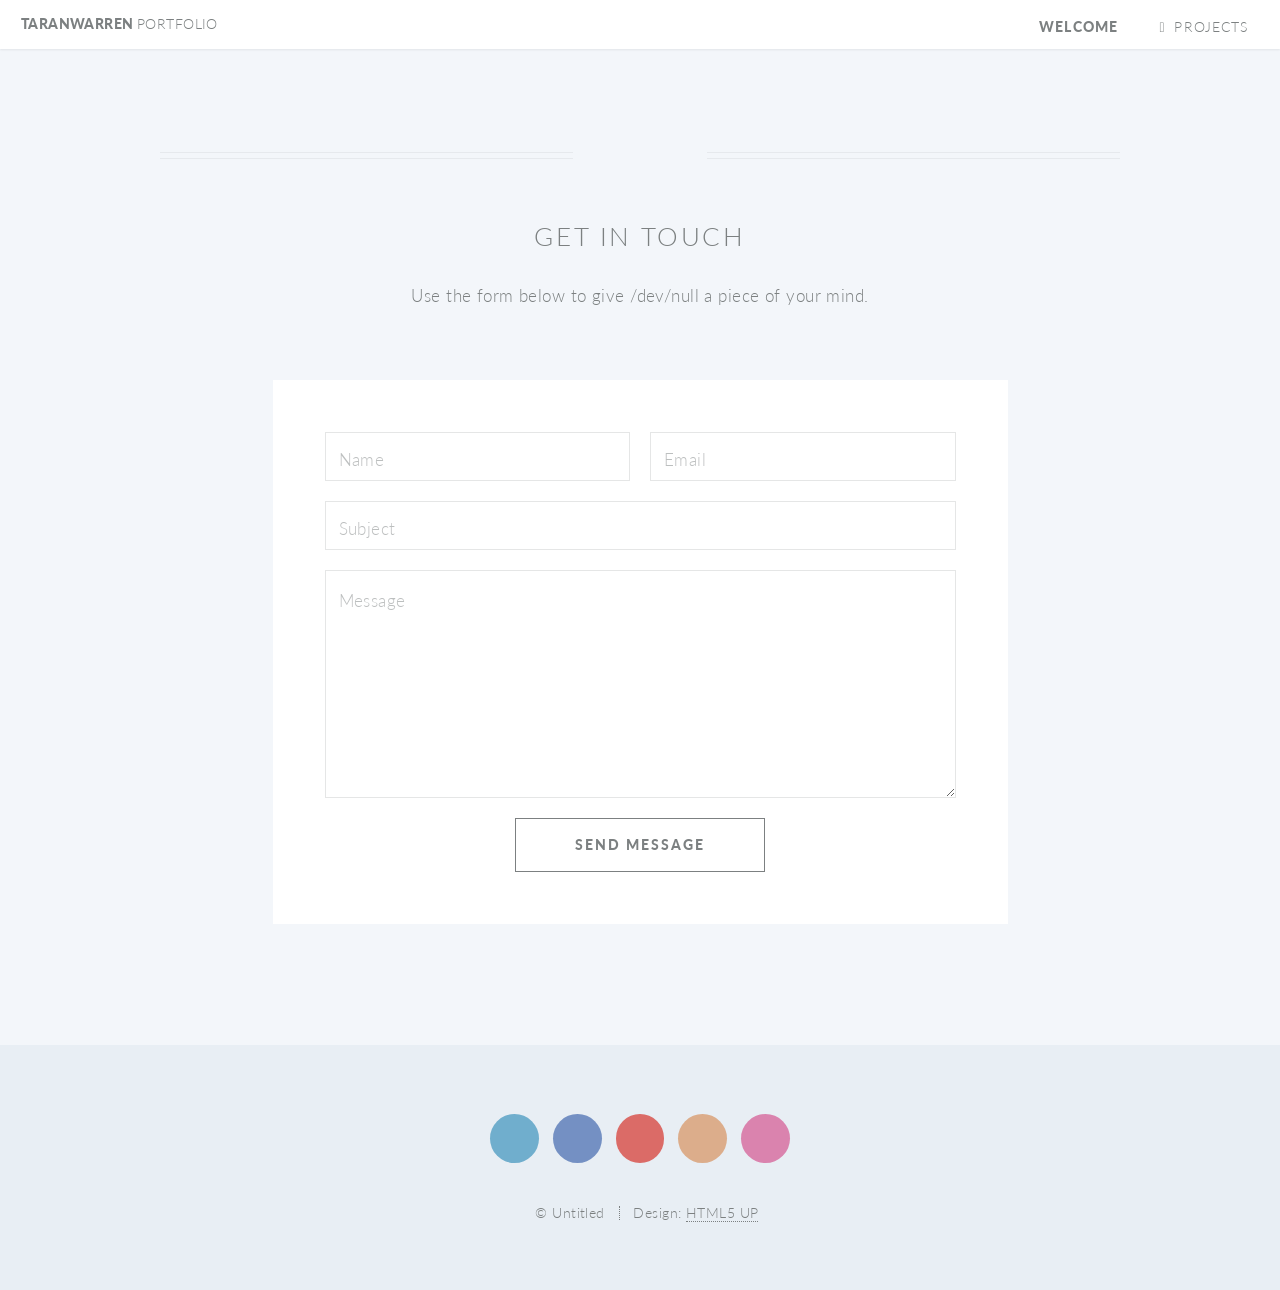
==== contact.html @ 7beedcad "Add YouTube pipeline and dissertation project pages" ====
<!DOCTYPE HTML>
<!--
	Twenty by HTML5 UP
	html5up.net | @ajlkn
	Free for personal and commercial use under the CCA 3.0 license (html5up.net/license)
-->
<html>
	<head>
		<title>Contact - TaranWarren</title>
		<meta charset="utf-8" />
		<meta name="viewport" content="width=device-width, initial-scale=1, user-scalable=no" />
		<link rel="stylesheet" href="assets/css/main.css" />
		<noscript><link rel="stylesheet" href="assets/css/noscript.css" /></noscript>
	</head>
	<body class="contact is-preload">
		<div id="page-wrapper">

			<!-- Header -->
				<header id="header">
					<h1 id="logo"><a href="index.html">TaranWarren <span>Portfolio</span></a></h1>
					<nav id="nav">
						<ul>
							<li class="current"><a href="index.html">Welcome</a></li>
							<li class="submenu">
								<a href="#">Projects</a>
								<ul>
									<li><a href="left-sidebar.html">Pterodactyl</a></li>
									<li><a href="youtube-pipeline.html">YouTube Auto-Pipeline</a></li>
									<li><a href="dissertation.html">Dissertation</a></li>
									<li class="current"><a href="contact.html">Contact</a></li>
								</ul>
							</li>
						</ul>
					</nav>
				</header>

			<!-- Main -->
				<article id="main">

					<header class="special container">
						<span class="icon solid fa-envelope"></span>
						<h2>Get In Touch</h2>
						<p>Use the form below to give /dev/null a piece of your mind.</p>
					</header>

					<!-- One -->
						<section class="wrapper style4 special container medium">

							<!-- Content -->
								<div class="content">
									<form>
										<div class="row gtr-50">
											<div class="col-6 col-12-mobile">
												<input type="text" name="name" placeholder="Name" />
											</div>
											<div class="col-6 col-12-mobile">
												<input type="text" name="email" placeholder="Email" />
											</div>
											<div class="col-12">
												<input type="text" name="subject" placeholder="Subject" />
											</div>
											<div class="col-12">
												<textarea name="message" placeholder="Message" rows="7"></textarea>
											</div>
											<div class="col-12">
												<ul class="buttons">
													<li><input type="submit" class="special" value="Send Message" /></li>
												</ul>
											</div>
										</div>
									</form>
								</div>

						</section>

				</article>

			<!-- Footer -->
				<footer id="footer">

					<ul class="icons">
						<li><a href="#" class="icon brands circle fa-twitter"><span class="label">Twitter</span></a></li>
						<li><a href="#" class="icon brands circle fa-facebook-f"><span class="label">Facebook</span></a></li>
						<li><a href="#" class="icon brands circle fa-google-plus-g"><span class="label">Google+</span></a></li>
						<li><a href="#" class="icon brands circle fa-github"><span class="label">Github</span></a></li>
						<li><a href="#" class="icon brands circle fa-dribbble"><span class="label">Dribbble</span></a></li>
					</ul>

					<ul class="copyright">
						<li>&copy; Untitled</li><li>Design: <a href="http://html5up.net">HTML5 UP</a></li>
					</ul>

				</footer>

		</div>

		<!-- Scripts -->
			<script src="assets/js/jquery.min.js"></script>
			<script src="assets/js/jquery.dropotron.min.js"></script>
			<script src="assets/js/jquery.scrolly.min.js"></script>
			<script src="assets/js/jquery.scrollgress.min.js"></script>
			<script src="assets/js/jquery.scrollex.min.js"></script>
			<script src="assets/js/browser.min.js"></script>
			<script src="assets/js/breakpoints.min.js"></script>
			<script src="assets/js/util.js"></script>
			<script src="assets/js/main.js"></script>

	</body>
</html>
---- assets/css/main.css ----
@import url("fontawesome-all.min.css");
@import url("https://fonts.googleapis.com/css?family=Lato:300,400,900");

/*
	Twenty by HTML5 UP
	html5up.net | @ajlkn
	Free for personal and commercial use under the CCA 3.0 license (html5up.net/license)
*/

html, body, div, span, applet, object,
iframe, h1, h2, h3, h4, h5, h6, p, blockquote,
pre, a, abbr, acronym, address, big, cite,
code, del, dfn, em, img, ins, kbd, q, s, samp,
small, strike, strong, sub, sup, tt, var, b,
u, i, center, dl, dt, dd, ol, ul, li, fieldset,
form, label, legend, table, caption, tbody,
tfoot, thead, tr, th, td, article, aside,
canvas, details, embed, figure, figcaption,
footer, header, hgroup, menu, nav, output, ruby,
section, summary, time, mark, audio, video {
	margin: 0;
	padding: 0;
	border: 0;
	font-size: 100%;
	font: inherit;
	vertical-align: baseline;}

article, aside, details, figcaption, figure,
footer, header, hgroup, menu, nav, section {
	display: block;}

body {
	line-height: 1;
}

ol, ul {
	list-style: none;
}

blockquote, q {
	quotes: none;
}

	blockquote:before, blockquote:after, q:before, q:after {
		content: '';
		content: none;
	}

table {
	border-collapse: collapse;
	border-spacing: 0;
}

body {
	-webkit-text-size-adjust: none;
}

mark {
	background-color: transparent;
	color: inherit;
}

input::-moz-focus-inner {
	border: 0;
	padding: 0;
}

input, select, textarea {
	-moz-appearance: none;
	-webkit-appearance: none;
	-ms-appearance: none;
	appearance: none;
}

/* Basic */

	html {
		box-sizing: border-box;
	}

	*, *:before, *:after {
		box-sizing: inherit;
	}

	body {
		background: #f3f6fa;
	}

		body.is-preload *, body.is-preload *:before, body.is-preload *:after {
			-moz-animation: none !important;
			-webkit-animation: none !important;
			-ms-animation: none !important;
			animation: none !important;
			-moz-transition: none !important;
			-webkit-transition: none !important;
			-ms-transition: none !important;
			transition: none !important;
		}

	body, input, select, textarea {
		color: #7c8081;
		font-family: 'Lato', sans-serif;
		font-size: 15pt;
		font-weight: 300;
		letter-spacing: 0.025em;
		line-height: 1.75em;
	}

	a {
		-moz-transition: color 0.2s ease-in-out, border-color 0.2s ease-in-out, background-color 0.2s ease-in-out;
		-webkit-transition: color 0.2s ease-in-out, border-color 0.2s ease-in-out, background-color 0.2s ease-in-out;
		-ms-transition: color 0.2s ease-in-out, border-color 0.2s ease-in-out, background-color 0.2s ease-in-out;
		transition: color 0.2s ease-in-out, border-color 0.2s ease-in-out, background-color 0.2s ease-in-out;
		color: #3fb1a3;
		text-decoration: none;
		border-bottom: dotted 1px;
	}

		a:hover {
			border-bottom-color: transparent;
		}

	strong, b {
		font-weight: 400;
	}

	p, ul, ol, dl, table, blockquote {
		margin: 0 0 2em 0;
	}

	h1, h2, h3, h4, h5, h6 {
		color: inherit;
		font-weight: 300;
		line-height: 1.75em;
		margin-bottom: 1em;
		text-transform: uppercase;
	}

		h1 a, h2 a, h3 a, h4 a, h5 a, h6 a {
			color: inherit;
			text-decoration: none;
			border: 0;
		}

	h2 {
		font-size: 1.5em;
		letter-spacing: 0.1em;
	}

	h3 {
		font-size: 1.15em;
		letter-spacing: 0.025em;
	}

	sub {
		font-size: 0.8em;
		position: relative;
		top: 0.5em;
	}

	sup {
		font-size: 0.8em;
		position: relative;
		top: -0.5em;
	}

	hr {
		border-top: solid 1px rgba(124, 128, 129, 0.2);
		border: 0;
		margin-bottom: 1.5em;
	}

	blockquote {
		border-left: solid 0.5em rgba(124, 128, 129, 0.2);
		font-style: italic;
		padding: 1em 0 1em 2em;
	}

/* Container */

	.container {
		margin: 0 auto;
		max-width: 100%;
		width: 1400px;
	}

		.container.medium {
			width: 1050px;
		}

		@media screen and (max-width: 1680px) {

			.container {
				width: 1200px;
			}

				.container.medium {
					width: 900px;
				}

		}

		@media screen and (max-width: 1280px) {

			.container {
				width: 960px;
			}

				.container.medium {
					width: 735px;
				}

		}

		@media screen and (max-width: 980px) {

			.container {
				width: 95%;
			}

				.container.medium {
					width: 71.25%;
				}

		}

		@media screen and (max-width: 840px) {

			.container {
				width: 95%;
			}

				.container.medium {
					width: 95%;
				}

		}

		@media screen and (max-width: 736px) {

			.container {
				width: 100%;
			}

				.container.medium {
					width: 100%;
				}

		}

/* Row */

	.row {
		display: flex;
		flex-wrap: wrap;
		box-sizing: border-box;
		align-items: stretch;
	}

		.row > * {
			box-sizing: border-box;
		}

		.row.gtr-uniform > * > :last-child {
			margin-bottom: 0;
		}

		.row.aln-left {
			justify-content: flex-start;
		}

		.row.aln-center {
			justify-content: center;
		}

		.row.aln-right {
			justify-content: flex-end;
		}

		.row.aln-top {
			align-items: flex-start;
		}

		.row.aln-middle {
			align-items: center;
		}

		.row.aln-bottom {
			align-items: flex-end;
		}

		.row > .imp {
			order: -1;
		}

		.row > .col-1 {
			width: 8.33333%;
		}

		.row > .off-1 {
			margin-left: 8.33333%;
		}

		.row > .col-2 {
			width: 16.66667%;
		}

		.row > .off-2 {
			margin-left: 16.66667%;
		}

		.row > .col-3 {
			width: 25%;
		}

		.row > .off-3 {
			margin-left: 25%;
		}

		.row > .col-4 {
			width: 33.33333%;
		}

		.row > .off-4 {
			margin-left: 33.33333%;
		}

		.row > .col-5 {
			width: 41.66667%;
		}

		.row > .off-5 {
			margin-left: 41.66667%;
		}

		.row > .col-6 {
			width: 50%;
		}

		.row > .off-6 {
			margin-left: 50%;
		}

		.row > .col-7 {
			width: 58.33333%;
		}

		.row > .off-7 {
			margin-left: 58.33333%;
		}

		.row > .col-8 {
			width: 66.66667%;
		}

		.row > .off-8 {
			margin-left: 66.66667%;
		}

		.row > .col-9 {
			width: 75%;
		}

		.row > .off-9 {
			margin-left: 75%;
		}

		.row > .col-10 {
			width: 83.33333%;
		}

		.row > .off-10 {
			margin-left: 83.33333%;
		}

		.row > .col-11 {
			width: 91.66667%;
		}

		.row > .off-11 {
			margin-left: 91.66667%;
		}

		.row > .col-12 {
			width: 100%;
		}

		.row > .off-12 {
			margin-left: 100%;
		}

		.row.gtr-0 {
			margin-top: 0px;
			margin-left: 0px;
		}

			.row.gtr-0 > * {
				padding: 0px 0 0 0px;
			}

			.row.gtr-0.gtr-uniform {
				margin-top: 0px;
			}

				.row.gtr-0.gtr-uniform > * {
					padding-top: 0px;
				}

		.row.gtr-25 {
			margin-top: -12.5px;
			margin-left: -12.5px;
		}

			.row.gtr-25 > * {
				padding: 12.5px 0 0 12.5px;
			}

			.row.gtr-25.gtr-uniform {
				margin-top: -12.5px;
			}

				.row.gtr-25.gtr-uniform > * {
					padding-top: 12.5px;
				}

		.row.gtr-50 {
			margin-top: -25px;
			margin-left: -25px;
		}

			.row.gtr-50 > * {
				padding: 25px 0 0 25px;
			}

			.row.gtr-50.gtr-uniform {
				margin-top: -25px;
			}

				.row.gtr-50.gtr-uniform > * {
					padding-top: 25px;
				}

		.row {
			margin-top: -50px;
			margin-left: -50px;
		}

			.row > * {
				padding: 50px 0 0 50px;
			}

			.row.gtr-uniform {
				margin-top: -50px;
			}

				.row.gtr-uniform > * {
					padding-top: 50px;
				}

		.row.gtr-150 {
			margin-top: -75px;
			margin-left: -75px;
		}

			.row.gtr-150 > * {
				padding: 75px 0 0 75px;
			}

			.row.gtr-150.gtr-uniform {
				margin-top: -75px;
			}

				.row.gtr-150.gtr-uniform > * {
					padding-top: 75px;
				}

		.row.gtr-200 {
			margin-top: -100px;
			margin-left: -100px;
		}

			.row.gtr-200 > * {
				padding: 100px 0 0 100px;
			}

			.row.gtr-200.gtr-uniform {
				margin-top: -100px;
			}

				.row.gtr-200.gtr-uniform > * {
					padding-top: 100px;
				}

		@media screen and (max-width: 1680px) {

			.row {
				display: flex;
				flex-wrap: wrap;
				box-sizing: border-box;
				align-items: stretch;
			}

				.row > * {
					box-sizing: border-box;
				}

				.row.gtr-uniform > * > :last-child {
					margin-bottom: 0;
				}

				.row.aln-left {
					justify-content: flex-start;
				}

				.row.aln-center {
					justify-content: center;
				}

				.row.aln-right {
					justify-content: flex-end;
				}

				.row.aln-top {
					align-items: flex-start;
				}

				.row.aln-middle {
					align-items: center;
				}

				.row.aln-bottom {
					align-items: flex-end;
				}

				.row > .imp-wide {
					order: -1;
				}

				.row > .col-1-wide {
					width: 8.33333%;
				}

				.row > .off-1-wide {
					margin-left: 8.33333%;
				}

				.row > .col-2-wide {
					width: 16.66667%;
				}

				.row > .off-2-wide {
					margin-left: 16.66667%;
				}

				.row > .col-3-wide {
					width: 25%;
				}

				.row > .off-3-wide {
					margin-left: 25%;
				}

				.row > .col-4-wide {
					width: 33.33333%;
				}

				.row > .off-4-wide {
					margin-left: 33.33333%;
				}

				.row > .col-5-wide {
					width: 41.66667%;
				}

				.row > .off-5-wide {
					margin-left: 41.66667%;
				}

				.row > .col-6-wide {
					width: 50%;
				}

				.row > .off-6-wide {
					margin-left: 50%;
				}

				.row > .col-7-wide {
					width: 58.33333%;
				}

				.row > .off-7-wide {
					margin-left: 58.33333%;
				}

				.row > .col-8-wide {
					width: 66.66667%;
				}

				.row > .off-8-wide {
					margin-left: 66.66667%;
				}

				.row > .col-9-wide {
					width: 75%;
				}

				.row > .off-9-wide {
					margin-left: 75%;
				}

				.row > .col-10-wide {
					width: 83.33333%;
				}

				.row > .off-10-wide {
					margin-left: 83.33333%;
				}

				.row > .col-11-wide {
					width: 91.66667%;
				}

				.row > .off-11-wide {
					margin-left: 91.66667%;
				}

				.row > .col-12-wide {
					width: 100%;
				}

				.row > .off-12-wide {
					margin-left: 100%;
				}

				.row.gtr-0 {
					margin-top: 0px;
					margin-left: 0px;
				}

					.row.gtr-0 > * {
						padding: 0px 0 0 0px;
					}

					.row.gtr-0.gtr-uniform {
						margin-top: 0px;
					}

						.row.gtr-0.gtr-uniform > * {
							padding-top: 0px;
						}

				.row.gtr-25 {
					margin-top: -10px;
					margin-left: -10px;
				}

					.row.gtr-25 > * {
						padding: 10px 0 0 10px;
					}

					.row.gtr-25.gtr-uniform {
						margin-top: -10px;
					}

						.row.gtr-25.gtr-uniform > * {
							padding-top: 10px;
						}

				.row.gtr-50 {
					margin-top: -20px;
					margin-left: -20px;
				}

					.row.gtr-50 > * {
						padding: 20px 0 0 20px;
					}

					.row.gtr-50.gtr-uniform {
						margin-top: -20px;
					}

						.row.gtr-50.gtr-uniform > * {
							padding-top: 20px;
						}

				.row {
					margin-top: -40px;
					margin-left: -40px;
				}

					.row > * {
						padding: 40px 0 0 40px;
					}

					.row.gtr-uniform {
						margin-top: -40px;
					}

						.row.gtr-uniform > * {
							padding-top: 40px;
						}

				.row.gtr-150 {
					margin-top: -60px;
					margin-left: -60px;
				}

					.row.gtr-150 > * {
						padding: 60px 0 0 60px;
					}

					.row.gtr-150.gtr-uniform {
						margin-top: -60px;
					}

						.row.gtr-150.gtr-uniform > * {
							padding-top: 60px;
						}

				.row.gtr-200 {
					margin-top: -80px;
					margin-left: -80px;
				}

					.row.gtr-200 > * {
						padding: 80px 0 0 80px;
					}

					.row.gtr-200.gtr-uniform {
						margin-top: -80px;
					}

						.row.gtr-200.gtr-uniform > * {
							padding-top: 80px;
						}

		}

		@media screen and (max-width: 1280px) {

			.row {
				display: flex;
				flex-wrap: wrap;
				box-sizing: border-box;
				align-items: stretch;
			}

				.row > * {
					box-sizing: border-box;
				}

				.row.gtr-uniform > * > :last-child {
					margin-bottom: 0;
				}

				.row.aln-left {
					justify-content: flex-start;
				}

				.row.aln-center {
					justify-content: center;
				}

				.row.aln-right {
					justify-content: flex-end;
				}

				.row.aln-top {
					align-items: flex-start;
				}

				.row.aln-middle {
					align-items: center;
				}

				.row.aln-bottom {
					align-items: flex-end;
				}

				.row > .imp-normal {
					order: -1;
				}

				.row > .col-1-normal {
					width: 8.33333%;
				}

				.row > .off-1-normal {
					margin-left: 8.33333%;
				}

				.row > .col-2-normal {
					width: 16.66667%;
				}

				.row > .off-2-normal {
					margin-left: 16.66667%;
				}

				.row > .col-3-normal {
					width: 25%;
				}

				.row > .off-3-normal {
					margin-left: 25%;
				}

				.row > .col-4-normal {
					width: 33.33333%;
				}

				.row > .off-4-normal {
					margin-left: 33.33333%;
				}

				.row > .col-5-normal {
					width: 41.66667%;
				}

				.row > .off-5-normal {
					margin-left: 41.66667%;
				}

				.row > .col-6-normal {
					width: 50%;
				}

				.row > .off-6-normal {
					margin-left: 50%;
				}

				.row > .col-7-normal {
					width: 58.33333%;
				}

				.row > .off-7-normal {
					margin-left: 58.33333%;
				}

				.row > .col-8-normal {
					width: 66.66667%;
				}

				.row > .off-8-normal {
					margin-left: 66.66667%;
				}

				.row > .col-9-normal {
					width: 75%;
				}

				.row > .off-9-normal {
					margin-left: 75%;
				}

				.row > .col-10-normal {
					width: 83.33333%;
				}

				.row > .off-10-normal {
					margin-left: 83.33333%;
				}

				.row > .col-11-normal {
					width: 91.66667%;
				}

				.row > .off-11-normal {
					margin-left: 91.66667%;
				}

				.row > .col-12-normal {
					width: 100%;
				}

				.row > .off-12-normal {
					margin-left: 100%;
				}

				.row.gtr-0 {
					margin-top: 0px;
					margin-left: 0px;
				}

					.row.gtr-0 > * {
						padding: 0px 0 0 0px;
					}

					.row.gtr-0.gtr-uniform {
						margin-top: 0px;
					}

						.row.gtr-0.gtr-uniform > * {
							padding-top: 0px;
						}

				.row.gtr-25 {
					margin-top: -10px;
					margin-left: -10px;
				}

					.row.gtr-25 > * {
						padding: 10px 0 0 10px;
					}

					.row.gtr-25.gtr-uniform {
						margin-top: -10px;
					}

						.row.gtr-25.gtr-uniform > * {
							padding-top: 10px;
						}

				.row.gtr-50 {
					margin-top: -20px;
					margin-left: -20px;
				}

					.row.gtr-50 > * {
						padding: 20px 0 0 20px;
					}

					.row.gtr-50.gtr-uniform {
						margin-top: -20px;
					}

						.row.gtr-50.gtr-uniform > * {
							padding-top: 20px;
						}

				.row {
					margin-top: -40px;
					margin-left: -40px;
				}

					.row > * {
						padding: 40px 0 0 40px;
					}

					.row.gtr-uniform {
						margin-top: -40px;
					}

						.row.gtr-uniform > * {
							padding-top: 40px;
						}

				.row.gtr-150 {
					margin-top: -60px;
					margin-left: -60px;
				}

					.row.gtr-150 > * {
						padding: 60px 0 0 60px;
					}

					.row.gtr-150.gtr-uniform {
						margin-top: -60px;
					}

						.row.gtr-150.gtr-uniform > * {
							padding-top: 60px;
						}

				.row.gtr-200 {
					margin-top: -80px;
					margin-left: -80px;
				}

					.row.gtr-200 > * {
						padding: 80px 0 0 80px;
					}

					.row.gtr-200.gtr-uniform {
						margin-top: -80px;
					}

						.row.gtr-200.gtr-uniform > * {
							padding-top: 80px;
						}

		}

		@media screen and (max-width: 980px) {

			.row {
				display: flex;
				flex-wrap: wrap;
				box-sizing: border-box;
				align-items: stretch;
			}

				.row > * {
					box-sizing: border-box;
				}

				.row.gtr-uniform > * > :last-child {
					margin-bottom: 0;
				}

				.row.aln-left {
					justify-content: flex-start;
				}

				.row.aln-center {
					justify-content: center;
				}

				.row.aln-right {
					justify-content: flex-end;
				}

				.row.aln-top {
					align-items: flex-start;
				}

				.row.aln-middle {
					align-items: center;
				}

				.row.aln-bottom {
					align-items: flex-end;
				}

				.row > .imp-narrow {
					order: -1;
				}

				.row > .col-1-narrow {
					width: 8.33333%;
				}

				.row > .off-1-narrow {
					margin-left: 8.33333%;
				}

				.row > .col-2-narrow {
					width: 16.66667%;
				}

				.row > .off-2-narrow {
					margin-left: 16.66667%;
				}

				.row > .col-3-narrow {
					width: 25%;
				}

				.row > .off-3-narrow {
					margin-left: 25%;
				}

				.row > .col-4-narrow {
					width: 33.33333%;
				}

				.row > .off-4-narrow {
					margin-left: 33.33333%;
				}

				.row > .col-5-narrow {
					width: 41.66667%;
				}

				.row > .off-5-narrow {
					margin-left: 41.66667%;
				}

				.row > .col-6-narrow {
					width: 50%;
				}

				.row > .off-6-narrow {
					margin-left: 50%;
				}

				.row > .col-7-narrow {
					width: 58.33333%;
				}

				.row > .off-7-narrow {
					margin-left: 58.33333%;
				}

				.row > .col-8-narrow {
					width: 66.66667%;
				}

				.row > .off-8-narrow {
					margin-left: 66.66667%;
				}

				.row > .col-9-narrow {
					width: 75%;
				}

				.row > .off-9-narrow {
					margin-left: 75%;
				}

				.row > .col-10-narrow {
					width: 83.33333%;
				}

				.row > .off-10-narrow {
					margin-left: 83.33333%;
				}

				.row > .col-11-narrow {
					width: 91.66667%;
				}

				.row > .off-11-narrow {
					margin-left: 91.66667%;
				}

				.row > .col-12-narrow {
					width: 100%;
				}

				.row > .off-12-narrow {
					margin-left: 100%;
				}

				.row.gtr-0 {
					margin-top: 0px;
					margin-left: 0px;
				}

					.row.gtr-0 > * {
						padding: 0px 0 0 0px;
					}

					.row.gtr-0.gtr-uniform {
						margin-top: 0px;
					}

						.row.gtr-0.gtr-uniform > * {
							padding-top: 0px;
						}

				.row.gtr-25 {
					margin-top: -7.5px;
					margin-left: -7.5px;
				}

					.row.gtr-25 > * {
						padding: 7.5px 0 0 7.5px;
					}

					.row.gtr-25.gtr-uniform {
						margin-top: -7.5px;
					}

						.row.gtr-25.gtr-uniform > * {
							padding-top: 7.5px;
						}

				.row.gtr-50 {
					margin-top: -15px;
					margin-left: -15px;
				}

					.row.gtr-50 > * {
						padding: 15px 0 0 15px;
					}

					.row.gtr-50.gtr-uniform {
						margin-top: -15px;
					}

						.row.gtr-50.gtr-uniform > * {
							padding-top: 15px;
						}

				.row {
					margin-top: -30px;
					margin-left: -30px;
				}

					.row > * {
						padding: 30px 0 0 30px;
					}

					.row.gtr-uniform {
						margin-top: -30px;
					}

						.row.gtr-uniform > * {
							padding-top: 30px;
						}

				.row.gtr-150 {
					margin-top: -45px;
					margin-left: -45px;
				}

					.row.gtr-150 > * {
						padding: 45px 0 0 45px;
					}

					.row.gtr-150.gtr-uniform {
						margin-top: -45px;
					}

						.row.gtr-150.gtr-uniform > * {
							padding-top: 45px;
						}

				.row.gtr-200 {
					margin-top: -60px;
					margin-left: -60px;
				}

					.row.gtr-200 > * {
						padding: 60px 0 0 60px;
					}

					.row.gtr-200.gtr-uniform {
						margin-top: -60px;
					}

						.row.gtr-200.gtr-uniform > * {
							padding-top: 60px;
						}

		}

		@media screen and (max-width: 840px) {

			.row {
				display: flex;
				flex-wrap: wrap;
				box-sizing: border-box;
				align-items: stretch;
			}

				.row > * {
					box-sizing: border-box;
				}

				.row.gtr-uniform > * > :last-child {
					margin-bottom: 0;
				}

				.row.aln-left {
					justify-content: flex-start;
				}

				.row.aln-center {
					justify-content: center;
				}

				.row.aln-right {
					justify-content: flex-end;
				}

				.row.aln-top {
					align-items: flex-start;
				}

				.row.aln-middle {
					align-items: center;
				}

				.row.aln-bottom {
					align-items: flex-end;
				}

				.row > .imp-narrower {
					order: -1;
				}

				.row > .col-1-narrower {
					width: 8.33333%;
				}

				.row > .off-1-narrower {
					margin-left: 8.33333%;
				}

				.row > .col-2-narrower {
					width: 16.66667%;
				}

				.row > .off-2-narrower {
					margin-left: 16.66667%;
				}

				.row > .col-3-narrower {
					width: 25%;
				}

				.row > .off-3-narrower {
					margin-left: 25%;
				}

				.row > .col-4-narrower {
					width: 33.33333%;
				}

				.row > .off-4-narrower {
					margin-left: 33.33333%;
				}

				.row > .col-5-narrower {
					width: 41.66667%;
				}

				.row > .off-5-narrower {
					margin-left: 41.66667%;
				}

				.row > .col-6-narrower {
					width: 50%;
				}

				.row > .off-6-narrower {
					margin-left: 50%;
				}

				.row > .col-7-narrower {
					width: 58.33333%;
				}

				.row > .off-7-narrower {
					margin-left: 58.33333%;
				}

				.row > .col-8-narrower {
					width: 66.66667%;
				}

				.row > .off-8-narrower {
					margin-left: 66.66667%;
				}

				.row > .col-9-narrower {
					width: 75%;
				}

				.row > .off-9-narrower {
					margin-left: 75%;
				}

				.row > .col-10-narrower {
					width: 83.33333%;
				}

				.row > .off-10-narrower {
					margin-left: 83.33333%;
				}

				.row > .col-11-narrower {
					width: 91.66667%;
				}

				.row > .off-11-narrower {
					margin-left: 91.66667%;
				}

				.row > .col-12-narrower {
					width: 100%;
				}

				.row > .off-12-narrower {
					margin-left: 100%;
				}

				.row.gtr-0 {
					margin-top: 0px;
					margin-left: 0px;
				}

					.row.gtr-0 > * {
						padding: 0px 0 0 0px;
					}

					.row.gtr-0.gtr-uniform {
						margin-top: 0px;
					}

						.row.gtr-0.gtr-uniform > * {
							padding-top: 0px;
						}

				.row.gtr-25 {
					margin-top: -7.5px;
					margin-left: -7.5px;
				}

					.row.gtr-25 > * {
						padding: 7.5px 0 0 7.5px;
					}

					.row.gtr-25.gtr-uniform {
						margin-top: -7.5px;
					}

						.row.gtr-25.gtr-uniform > * {
							padding-top: 7.5px;
						}

				.row.gtr-50 {
					margin-top: -15px;
					margin-left: -15px;
				}

					.row.gtr-50 > * {
						padding: 15px 0 0 15px;
					}

					.row.gtr-50.gtr-uniform {
						margin-top: -15px;
					}

						.row.gtr-50.gtr-uniform > * {
							padding-top: 15px;
						}

				.row {
					margin-top: -30px;
					margin-left: -30px;
				}

					.row > * {
						padding: 30px 0 0 30px;
					}

					.row.gtr-uniform {
						margin-top: -30px;
					}

						.row.gtr-uniform > * {
							padding-top: 30px;
						}

				.row.gtr-150 {
					margin-top: -45px;
					margin-left: -45px;
				}

					.row.gtr-150 > * {
						padding: 45px 0 0 45px;
					}

					.row.gtr-150.gtr-uniform {
						margin-top: -45px;
					}

						.row.gtr-150.gtr-uniform > * {
							padding-top: 45px;
						}

				.row.gtr-200 {
					margin-top: -60px;
					margin-left: -60px;
				}

					.row.gtr-200 > * {
						padding: 60px 0 0 60px;
					}

					.row.gtr-200.gtr-uniform {
						margin-top: -60px;
					}

						.row.gtr-200.gtr-uniform > * {
							padding-top: 60px;
						}

		}

		@media screen and (max-width: 736px) {

			.row {
				display: flex;
				flex-wrap: wrap;
				box-sizing: border-box;
				align-items: stretch;
			}

				.row > * {
					box-sizing: border-box;
				}

				.row.gtr-uniform > * > :last-child {
					margin-bottom: 0;
				}

				.row.aln-left {
					justify-content: flex-start;
				}

				.row.aln-center {
					justify-content: center;
				}

				.row.aln-right {
					justify-content: flex-end;
				}

				.row.aln-top {
					align-items: flex-start;
				}

				.row.aln-middle {
					align-items: center;
				}

				.row.aln-bottom {
					align-items: flex-end;
				}

				.row > .imp-mobile {
					order: -1;
				}

				.row > .col-1-mobile {
					width: 8.33333%;
				}

				.row > .off-1-mobile {
					margin-left: 8.33333%;
				}

				.row > .col-2-mobile {
					width: 16.66667%;
				}

				.row > .off-2-mobile {
					margin-left: 16.66667%;
				}

				.row > .col-3-mobile {
					width: 25%;
				}

				.row > .off-3-mobile {
					margin-left: 25%;
				}

				.row > .col-4-mobile {
					width: 33.33333%;
				}

				.row > .off-4-mobile {
					margin-left: 33.33333%;
				}

				.row > .col-5-mobile {
					width: 41.66667%;
				}

				.row > .off-5-mobile {
					margin-left: 41.66667%;
				}

				.row > .col-6-mobile {
					width: 50%;
				}

				.row > .off-6-mobile {
					margin-left: 50%;
				}

				.row > .col-7-mobile {
					width: 58.33333%;
				}

				.row > .off-7-mobile {
					margin-left: 58.33333%;
				}

				.row > .col-8-mobile {
					width: 66.66667%;
				}

				.row > .off-8-mobile {
					margin-left: 66.66667%;
				}

				.row > .col-9-mobile {
					width: 75%;
				}

				.row > .off-9-mobile {
					margin-left: 75%;
				}

				.row > .col-10-mobile {
					width: 83.33333%;
				}

				.row > .off-10-mobile {
					margin-left: 83.33333%;
				}

				.row > .col-11-mobile {
					width: 91.66667%;
				}

				.row > .off-11-mobile {
					margin-left: 91.66667%;
				}

				.row > .col-12-mobile {
					width: 100%;
				}

				.row > .off-12-mobile {
					margin-left: 100%;
				}

				.row.gtr-0 {
					margin-top: 0px;
					margin-left: 0px;
				}

					.row.gtr-0 > * {
						padding: 0px 0 0 0px;
					}

					.row.gtr-0.gtr-uniform {
						margin-top: 0px;
					}

						.row.gtr-0.gtr-uniform > * {
							padding-top: 0px;
						}

				.row.gtr-25 {
					margin-top: -7.5px;
					margin-left: -7.5px;
				}

					.row.gtr-25 > * {
						padding: 7.5px 0 0 7.5px;
					}

					.row.gtr-25.gtr-uniform {
						margin-top: -7.5px;
					}

						.row.gtr-25.gtr-uniform > * {
							padding-top: 7.5px;
						}

				.row.gtr-50 {
					margin-top: -15px;
					margin-left: -15px;
				}

					.row.gtr-50 > * {
						padding: 15px 0 0 15px;
					}

					.row.gtr-50.gtr-uniform {
						margin-top: -15px;
					}

						.row.gtr-50.gtr-uniform > * {
							padding-top: 15px;
						}

				.row {
					margin-top: -30px;
					margin-left: -30px;
				}

					.row > * {
						padding: 30px 0 0 30px;
					}

					.row.gtr-uniform {
						margin-top: -30px;
					}

						.row.gtr-uniform > * {
							padding-top: 30px;
						}

				.row.gtr-150 {
					margin-top: -45px;
					margin-left: -45px;
				}

					.row.gtr-150 > * {
						padding: 45px 0 0 45px;
					}

					.row.gtr-150.gtr-uniform {
						margin-top: -45px;
					}

						.row.gtr-150.gtr-uniform > * {
							padding-top: 45px;
						}

				.row.gtr-200 {
					margin-top: -60px;
					margin-left: -60px;
				}

					.row.gtr-200 > * {
						padding: 60px 0 0 60px;
					}

					.row.gtr-200.gtr-uniform {
						margin-top: -60px;
					}

						.row.gtr-200.gtr-uniform > * {
							padding-top: 60px;
						}

		}

/* Section/Article */

	section.special, article.special {
		text-align: center;
	}

	header.major {
		padding-bottom: 2em;
	}

	header.special {
		margin-bottom: 5em;
		padding-top: 7em;
		position: relative;
		text-align: center;
	}

		header.special:before, header.special:after {
			border-bottom: solid 1.5px;
			border-top: solid 1.5px;
			content: '';
			height: 7px;
			opacity: 0.1;
			position: absolute;
			top: 1.75em;
			width: 43%;
		}

		header.special:before {
			left: 0;
		}

		header.special:after {
			right: 0;
		}

		header.special h2 {
			margin-bottom: 0;
		}

		header.special h2 + p {
			margin-bottom: 0;
			padding-top: 1.5em;
		}

		header.special .icon {
			cursor: default;
			height: 7em;
			left: 0;
			position: absolute;
			text-align: center;
			top: 1em;
			width: 100%;
		}

			header.special .icon:before {
				font-size: 3.5em;
				opacity: 0.35;
			}

	footer > :last-child {
		margin-bottom: 0;
	}

	footer.major {
		padding-top: 3em;
	}

/* Form */

	input[type="text"],
	input[type="password"],
	input[type="email"],
	textarea {
		-moz-transition: background-color 0.2s ease-in-out, border-color 0.2s ease-in-out;
		-webkit-transition: background-color 0.2s ease-in-out, border-color 0.2s ease-in-out;
		-ms-transition: background-color 0.2s ease-in-out, border-color 0.2s ease-in-out;
		transition: background-color 0.2s ease-in-out, border-color 0.2s ease-in-out;
		-moz-appearance: none;
		-webkit-appearance: none;
		-ms-appearance: none;
		appearance: none;
		background: none;
		border: solid 1px rgba(124, 128, 129, 0.2);
		border-radius: 0;
		color: inherit;
		display: block;
		padding: 0.75em;
		text-decoration: none;
		width: 100%;
		outline: 0;
	}

		input[type="text"]:focus,
		input[type="password"]:focus,
		input[type="email"]:focus,
		textarea:focus {
			border-color: #83d3c9;
		}

	input[type="text"],
	input[type="password"],
	input[type="email"] {
		line-height: 1em;
	}

	::-webkit-input-placeholder {
		color: inherit;
		opacity: 0.5;
		position: relative;
		top: 3px;
	}

	:-moz-placeholder {
		color: inherit;
		opacity: 0.5;
	}

	::-moz-placeholder {
		color: inherit;
		opacity: 0.5;
	}

	:-ms-input-placeholder {
		color: inherit;
		opacity: 0.5;
	}

/* Image */

	.image {
		border: 0;
		position: relative;
	}

		.image:before {
			background: url("images/overlay.png");
			content: '';
			height: 100%;
			left: 0;
			position: absolute;
			top: 0;
			width: 100%;
		}

		.image.fit {
			display: block;
		}

			.image.fit img {
				display: block;
				width: 100%;
			}

		.image.featured {
			display: block;
			margin: 0 0 2em 0;
		}

			.image.featured img {
				display: block;
				width: 100%;
			}

/* Icon */

	.icon {
		text-decoration: none;
		position: relative;
	}

		.icon:before {
			-moz-osx-font-smoothing: grayscale;
			-webkit-font-smoothing: antialiased;
			display: inline-block;
			font-style: normal;
			font-variant: normal;
			text-rendering: auto;
			line-height: 1;
			text-transform: none !important;
			font-family: 'Font Awesome 5 Free';
			font-weight: 400;
		}

		.icon.solid:before {
			font-weight: 900;
		}

		.icon:before {
			line-height: inherit;
		}

		.icon.brands:before {
			font-family: 'Font Awesome 5 Brands';
		}

		.icon.circle {
			-moz-transition: all 0.2s ease-in-out;
			-webkit-transition: all 0.2s ease-in-out;
			-ms-transition: all 0.2s ease-in-out;
			transition: all 0.2s ease-in-out;
			border: 0;
			border-radius: 100%;
			display: inline-block;
			font-size: 1.25em;
			height: 2.25em;
			left: 0;
			line-height: 2.25em;
			text-align: center;
			text-decoration: none;
			top: 0;
			width: 2.25em;
		}

			.icon.circle:hover {
				top: -0.2em;
			}

			.icon.circle.fa-twitter {
				background: #70aecd;
				color: #fff;
			}

				.icon.circle.fa-twitter:hover {
					background: #7fb7d2;
				}

			.icon.circle.fa-facebook-f {
				background: #7490c3;
				color: #fff;
			}

				.icon.circle.fa-facebook-f:hover {
					background: #829bc9;
				}

			.icon.circle.fa-google-plus-g {
				background: #db6b67;
				color: #fff;
			}

				.icon.circle.fa-google-plus-g:hover {
					background: #df7b77;
				}

			.icon.circle.fa-github {
				background: #dcad8b;
				color: #fff;
			}

				.icon.circle.fa-github:hover {
					background: #e1b89b;
				}

			.icon.circle.fa-dribbble {
				background: #da83ae;
				color: #fff;
			}

				.icon.circle.fa-dribbble:hover {
					background: #df93b8;
				}

		.icon.featured {
			cursor: default;
			display: block;
			margin: 0 0 1.5em 0;
			opacity: 0.35;
			text-align: center;
		}

			.icon.featured:before {
				font-size: 5em;
				line-height: 1em;
			}

		.icon > .label {
			display: none;
		}

/* List */

	ol {
		list-style: decimal;
		padding-left: 1.25em;
	}

		ol li {
			padding-left: 0.25em;
		}

	ul {
		list-style: disc;
		padding-left: 1em;
	}

		ul li {
			padding-left: 0.5em;
		}

/* Icons */

	ul.icons {
		list-style: none;
		padding-left: 0;
		cursor: default;
	}

		ul.icons li {
			display: inline-block;
			line-height: 1em;
			padding-left: 0.5em;
		}

			ul.icons li:first-child {
				padding-left: 0;
			}

/* Featured Icons */

	ul.featured-icons {
		cursor: default;
		margin: -0.75em 0 0 0;
		opacity: 0.35;
		overflow: hidden;
		position: relative;
		list-style: none;
		padding-left: 0;
	}

		ul.featured-icons li {
			display: block;
			float: left;
			text-align: center;
			width: 50%;
			padding-left: 0;
			margin-bottom: 1em;
		}

			ul.featured-icons li .icon {
				display: inline-block;
				font-size: 5.5em;
				height: 1em;
				line-height: 1.5em;
				width: 1em;
			}

/* Buttons */

	ul.buttons {
		cursor: default;
		list-style: none;
		padding-left: 0;
	}

		ul.buttons:last-child {
			margin-bottom: 0;
		}

		ul.buttons li {
			display: inline-block;
			padding: 0 0 0 1.5em;
		}

			ul.buttons li:first-child {
				padding: 0;
			}

		ul.buttons.stacked li {
			display: block;
			padding: 1.5em 0 0 0;
		}

			ul.buttons.stacked li:first-child {
				padding: 0;
			}

/* Table */

	table {
		width: 100%;
	}

		table.default {
			width: 100%;
		}

			table.default tbody tr {
				border-bottom: solid 1px rgba(124, 128, 129, 0.2);
			}

			table.default td {
				padding: 0.5em 1em 0.5em 1em;
			}

			table.default th {
				font-weight: 400;
				padding: 0.5em 1em 0.5em 1em;
				text-align: left;
			}

			table.default thead {
				background: #7c8081;
				color: #fff;
			}

/* Button */

	input[type="button"],
	input[type="submit"],
	input[type="reset"],
	button,
	.button {
		-moz-appearance: none;
		-webkit-appearance: none;
		-ms-appearance: none;
		appearance: none;
		-moz-transition: color 0.2s ease-in-out, border-color 0.2s ease-in-out, background-color 0.2s ease-in-out;
		-webkit-transition: color 0.2s ease-in-out, border-color 0.2s ease-in-out, background-color 0.2s ease-in-out;
		-ms-transition: color 0.2s ease-in-out, border-color 0.2s ease-in-out, background-color 0.2s ease-in-out;
		transition: color 0.2s ease-in-out, border-color 0.2s ease-in-out, background-color 0.2s ease-in-out;
		background: none;
		border: solid 1px;
		border-radius: 0;
		color: inherit;
		cursor: pointer;
		display: inline-block;
		font-size: 0.8em;
		font-weight: 900;
		letter-spacing: 2px;
		min-width: 18em;
		padding: 0 0.75em;
		line-height: 3.75em;
		text-align: center;
		text-decoration: none;
		text-transform: uppercase;
	}

		input[type="button"]:hover,
		input[type="submit"]:hover,
		input[type="reset"]:hover,
		button:hover,
		.button:hover {
			background: rgba(188, 202, 206, 0.15);
			border-color: inherit;
		}

		input[type="button"].primary,
		input[type="submit"].primary,
		input[type="reset"].primary,
		button.primary,
		.button.primary {
			background: #83d3c9;
			border-color: #83d3c9;
			color: #fff !important;
		}

			input[type="button"].primary:hover,
			input[type="submit"].primary:hover,
			input[type="reset"].primary:hover,
			button.primary:hover,
			.button.primary:hover {
				background: #96dad1 !important;
				border-color: #96dad1 !important;
			}

		input[type="button"].fit,
		input[type="submit"].fit,
		input[type="reset"].fit,
		button.fit,
		.button.fit {
			width: 100%;
		}

		input[type="button"].small,
		input[type="submit"].small,
		input[type="reset"].small,
		button.small,
		.button.small {
			font-size: 0.7em;
			min-width: 14em;
			padding: 0.5em 0;
		}

/* Wrapper */

	.wrapper {
		margin-bottom: 5em;
		padding: 5em;
	}

		.wrapper.style1 {
			padding: 0;
		}

		.wrapper.style2 {
			background-color: #83d3c9;
			background-image: url("images/light-bl.svg"), url("images/light-br.svg");
			background-position: bottom left, bottom right;
			background-repeat: no-repeat, no-repeat;
			background-size: 25em, 25em;
			color: #fff;
		}

			.wrapper.style2 input[type="button"]:hover,
			.wrapper.style2 input[type="submit"]:hover,
			.wrapper.style2 input[type="reset"]:hover,
			.wrapper.style2 button:hover,
			.wrapper.style2 .button:hover {
				background: rgba(255, 255, 255, 0.15) !important;
			}

			.wrapper.style2 input[type="button"].primary,
			.wrapper.style2 input[type="submit"].primary,
			.wrapper.style2 input[type="reset"].primary,
			.wrapper.style2 button.primary,
			.wrapper.style2 .button.primary {
				background: #fff;
				border-color: #fff;
				color: #83d3c9 !important;
			}

				.wrapper.style2 input[type="button"].primary:hover,
				.wrapper.style2 input[type="submit"].primary:hover,
				.wrapper.style2 input[type="reset"].primary:hover,
				.wrapper.style2 button.primary:hover,
				.wrapper.style2 .button.primary:hover {
					border-color: inherit !important;
					color: #fff !important;
				}

		.wrapper.style3 {
			background: #fff;
			color: inherit;
		}

		.wrapper.style4 {
			background: #fff;
			color: inherit;
			padding: 4em;
		}

/* Header */

	@-moz-keyframes reveal-header {
		0% {
			top: -5em;
		}

		100% {
			top: 0;
		}
	}

	@-webkit-keyframes reveal-header {
		0% {
			top: -5em;
		}

		100% {
			top: 0;
		}
	}

	@-ms-keyframes reveal-header {
		0% {
			top: -5em;
		}

		100% {
			top: 0;
		}
	}

	@keyframes reveal-header {
		0% {
			top: -5em;
		}

		100% {
			top: 0;
		}
	}

	#header {
		background: #fff;
		box-shadow: 0 1px 2px 0 rgba(0, 0, 0, 0.075);
		color: inherit;
		cursor: default;
		font-size: 0.8em;
		left: 0;
		padding: 1em 1.5em;
		position: fixed;
		top: 0;
		width: 100%;
		z-index: 10000;
	}

		#header h1 {
			font-weight: 900;
			margin: 0;
		}

			#header h1 span {
				font-weight: 300;
			}

		#header nav {
			letter-spacing: 0.075em;
			position: absolute;
			right: 1.5em;
			text-transform: uppercase;
			top: 0.75em;
		}

			#header nav ul {
				list-style: none;
				padding-left: 0;
			}

				#header nav ul li {
					display: inline-block;
					margin-left: 1.5em;
					padding-left: 0;
				}

					#header nav ul li > ul {
						display: none;
					}

					#header nav ul li a {
						border: solid 1px transparent;
						color: inherit;
						display: inline-block;
						line-height: 1em;
						padding: 0.6em 0.75em;
						text-decoration: none;
					}

					#header nav ul li input[type="button"],
					#header nav ul li input[type="submit"],
					#header nav ul li input[type="reset"],
					#header nav ul li button,
					#header nav ul li .button {
						font-size: 1em;
						min-width: 0;
						width: auto;
					}

					#header nav ul li.submenu > a {
						text-decoration: none;
					}

						#header nav ul li.submenu > a:before {
							-moz-osx-font-smoothing: grayscale;
							-webkit-font-smoothing: antialiased;
							display: inline-block;
							font-style: normal;
							font-variant: normal;
							text-rendering: auto;
							line-height: 1;
							text-transform: none !important;
							font-family: 'Font Awesome 5 Free';
							font-weight: 900;
						}

						#header nav ul li.submenu > a:before {
							content: '\f107';
							margin-right: 0.65em;
						}

					#header nav ul li.active > a, #header nav ul li:hover > a {
						-moz-transition: all 0.2s ease-in-out;
						-webkit-transition: all 0.2s ease-in-out;
						-ms-transition: all 0.2s ease-in-out;
						transition: all 0.2s ease-in-out;
						background: rgba(188, 202, 206, 0.15);
					}

					#header nav ul li.current > a {
						font-weight: 900;
					}

		#header.reveal {
			-moz-animation: reveal-header 0.5s;
			-webkit-animation: reveal-header 0.5s;
			-ms-animation: reveal-header 0.5s;
			animation: reveal-header 0.5s;
		}

		#header.alt {
			-moz-animation: none;
			-webkit-animation: none;
			-ms-animation: none;
			animation: none;
			background: transparent;
			box-shadow: none;
			color: #fff;
			padding: 2em 2.5em;
			position: absolute;
		}

			#header.alt nav {
				right: 2.5em;
				top: 1.75em;
			}

				#header.alt nav ul li.active > a, #header.alt nav ul li:hover > a {
					border: solid 1px;
				}

/* Dropotron */

	.dropotron {
		list-style: none;
		padding-left: 0;
		background: #fff;
		box-shadow: 0 1px 2px 0 rgba(0, 0, 0, 0.075);
		line-height: 2.25em;
		min-width: 13em;
		padding: 1em 0;
		text-transform: uppercase;
		margin-top: calc(-1em + 1px);
	}

		.dropotron.level-0 {
			font-size: 0.7em;
			font-weight: 400;
			margin-top: 1.5em;
		}

			.dropotron.level-0:before {
				border-bottom: solid 0.5em #fff;
				border-left: solid 0.5em transparent;
				border-right: solid 0.5em transparent;
				content: '';
				left: 0.75em;
				position: absolute;
				top: -0.45em;
			}

		.dropotron > li {
			border-top: solid 1px rgba(124, 128, 129, 0.2);
			padding-left: 0;
		}

			.dropotron > li > a {
				-moz-transition: none;
				-webkit-transition: none;
				-ms-transition: none;
				transition: none;
				color: inherit;
				text-decoration: none;
				padding: 0 1em;
				border: 0;
			}

			.dropotron > li:hover > a {
				background: #83d3c9;
				color: #fff;
			}

			.dropotron > li:first-child {
				border-top: 0;
			}

/* Banner */

	@-moz-keyframes reveal-banner {
		0% {
			opacity: 0;
		}

		100% {
			opacity: 1;
		}
	}

	@-webkit-keyframes reveal-banner {
		0% {
			opacity: 0;
		}

		100% {
			opacity: 1;
		}
	}

	@-ms-keyframes reveal-banner {
		0% {
			opacity: 0;
		}

		100% {
			opacity: 1;
		}
	}

	@keyframes reveal-banner {
		0% {
			opacity: 0;
		}

		100% {
			opacity: 1;
		}
	}

	#banner {
		background-attachment: scroll, scroll, scroll, fixed;
		background-color: #645862;
		background-image: url("images/light-bl.svg"), url("images/light-br.svg"), url("images/overlay.png"), url("../../images/banner.jpg");
		background-position: bottom left, bottom right, top left, top center;
		background-repeat: no-repeat, no-repeat, repeat, no-repeat;
		background-size: 25em, 25em, auto, cover;
		color: #fff;
		cursor: default;
		padding: 6em 0;
		text-align: center;
	}

		#banner .inner {
			-moz-animation: reveal-banner 1s 0.25s ease-in-out;
			-webkit-animation: reveal-banner 1s 0.25s ease-in-out;
			-ms-animation: reveal-banner 1s 0.25s ease-in-out;
			animation: reveal-banner 1s 0.25s ease-in-out;
			-moz-animation-fill-mode: forwards;
			-webkit-animation-fill-mode: forwards;
			-ms-animation-fill-mode: forwards;
			animation-fill-mode: forwards;
			background: rgba(52, 27, 43, 0.5);
			color: #fff;
			display: inline-block;
			opacity: 0;
			padding: 3em;
			text-align: center;
		}

			#banner .inner header {
				display: inline-block;
				border-bottom: solid 2px;
				border-top: solid 2px;
				margin: 0 0 2em 0;
				padding: 3px 0 3px 0;
			}

				#banner .inner header h2 {
					border-bottom: solid 2px;
					border-top: solid 2px;
					font-size: 2.5em;
					font-weight: 900;
					letter-spacing: 0.2em;
					margin: 0;
					padding-left: 0.05em;
					position: relative;
					text-transform: uppercase;
				}

			#banner .inner p {
				letter-spacing: 0.1em;
				margin: 0;
				text-transform: uppercase;
			}

				#banner .inner p a {
					color: inherit;
					font-weight: 400;
					text-decoration: none;
				}

			#banner .inner footer {
				margin: 2em 0 0 0;
			}

/* Main */

	#main {
		background-image: url("images/dark-tl.svg"), url("images/dark-tr.svg"), url("images/dark-bl.svg"), url("images/dark-br.svg");
		background-position: top left, top right, bottom left, bottom right;
		background-repeat: no-repeat;
		background-size: 25em;
		padding: 7em 0;
	}

		#main > :last-child {
			margin-bottom: 0;
		}

		#main .sidebar section {
			border-top: solid 1px rgba(124, 128, 129, 0.2);
			margin: 3em 0 0 0;
			padding: 3em 0 0 0;
		}

			#main .sidebar section:first-child {
				border-top: 0;
				padding-top: 0;
				margin-top: 0;
			}

	body.index #main {
		padding-top: 5em;
	}

/* CTA */

	#cta {
		background-attachment: scroll, scroll, scroll, fixed;
		background-color: #645862;
		background-image: url("images/light-tl.svg"), url("images/light-tr.svg"), url("images/overlay.png"), url("../../images/banner.jpg");
		background-position: top left, top right, top left, bottom center;
		background-repeat: no-repeat, no-repeat, repeat, no-repeat;
		background-size: 25em, 25em, auto, cover;
		color: #fff;
		padding: 5em;
		text-align: center;
	}

		#cta header {
			margin-bottom: 2em;
		}

/* Footer */

	#footer {
		background: #E8EEF4;
		color: #7c8081;
		padding: 5em 5em 10em 5em;
		text-align: center;
	}

		#footer .copyright {
			font-size: 0.8em;
			line-height: 1em;
		}

			#footer .copyright a {
				color: inherit;
			}

			#footer .copyright li {
				display: inline-block;
				margin-left: 1em;
				padding-left: 1em;
				border-left: dotted 1px;
			}

				#footer .copyright li:first-child {
					margin: 0;
					padding: 0;
					border: 0;
				}

/* Wide */

	@media screen and (max-width: 1680px) {

		/* Basic */

			body, input, select, textarea {
				font-size: 14pt;
			}

		/* Section/Article */

			header.special {
				padding-top: 5.5em;
				margin-bottom: 4em;
			}

	}

/* Normal */

	@media screen and (max-width: 1280px) {

		/* Basic */

			body, input, select, textarea {
				font-size: 13pt;
				letter-spacing: 0.025em;
				line-height: 1.65em;
			}

			h1, h2, h3, h4, h5, h6 {
				line-height: 1.5em;
			}

		/* Section/Article */

			header.major {
				padding-bottom: 1.5em;
			}

			footer.major {
				padding-top: 2em;
			}

		/* Wrapper */

			.wrapper {
				margin-bottom: 4em;
				padding: 4em 3em;
			}

				.wrapper.style4 {
					padding: 3em;
				}

		/* Header */

			#header nav ul li {
				margin-left: 1em;
			}

		/* Banner */

			#banner {
				background-attachment: scroll;
			}

		/* CTA */

			#cta {
				padding: 4em;
				background-attachment: scroll;
			}

		/* Footer */

			#footer {
				padding: 4em;
			}

	}

/* Narrow */

	@media screen and (max-width: 980px) {

		/* Basic */

			body, input, select, textarea {
				font-size: 13pt;
				letter-spacing: 0.025em;
				line-height: 1.5em;
			}

		/* Section/Article */

			header br {
				display: none;
			}

			header.major {
				padding-bottom: 1em;
			}

			header.special {
				padding-left: 2.5em;
				padding-right: 2.5em;
			}

			footer.major {
				padding-top: 1.5em;
			}

		/* Wrapper */

			.wrapper {
				margin-bottom: 3em;
				padding: 3em 2.5em;
			}

				.wrapper.special br {
					display: none;
				}

				.wrapper.style1 {
					padding: 0 2.5em;
				}

				.wrapper.style2 {
					background-size: 15em;
				}

				.wrapper.style4 {
					padding: 2.5em;
				}

		/* Banner */

			#banner {
				background-size: 15em, 15em, auto, cover;
			}

		/* Main */

			#main {
				background-size: 15em;
			}

		/* CTA */

			#cta {
				background-size: 15em, 15em, auto, cover;
				padding: 3em;
			}

	}

/* Narrower */

	#navPanel, #navButton {
		display: none;
	}

	@media screen and (max-width: 840px) {

		/* Basic */

			html, body {
				overflow-x: hidden;
			}

			header.major {
				padding-bottom: 0.25em;
			}

			header.special {
				margin-bottom: 4em;
				padding-top: 5em;
			}

				header.special:before, header.special:after {
					width: 40%;
				}

				header.special h2 + p {
					padding-top: 1.25em;
				}

		/* Section/Article */

			section {
				margin: 1em 0 1em 0;
			}

				section:first-child {
					margin-top: 0;
				}

		/* Button */

			input[type="button"].small,
			input[type="submit"].small,
			input[type="reset"].small,
			button.small,
			.button.small {
				font-size: 0.8em;
				min-width: 18em;
				padding: 0.75em 0;
			}

		/* Featured Icons */

			ul.featured-icons {
				margin: 0;
			}

				ul.featured-icons li {
					display: inline-block;
					float: none;
					width: auto;
				}

					ul.featured-icons li .icon {
						font-size: 4em;
						width: 1.25em;
					}

		/* Buttons */

			ul.buttons li {
				display: block;
				padding: 1em 0 0 0;
			}

		/* Header */

			#header {
				display: none;
			}

		/* Banner */

			#banner {
				margin: 0;
			}

		/* Wrapper */

			.wrapper.special-alt {
				text-align: center;
			}

			.wrapper.style4 {
				padding-bottom: 3em;
			}

		/* Main */

			#main {
				padding: 5em 0;
			}

				#main .sidebar {
					border-top: solid 1px rgba(124, 128, 129, 0.1);
					padding-top: 3em;
				}

					#main .sidebar section {
						border-top: 0;
						padding-top: 0;
					}

			body.index #main {
				padding-top: 4.5em;
			}

		/* CTA */

			#cta {
				margin: 0;
			}

		/* Footer */

			#footer {
				padding: 4em 1.5em;
			}

		/* Nav */

			#page-wrapper {
				-moz-backface-visibility: hidden;
				-webkit-backface-visibility: hidden;
				-ms-backface-visibility: hidden;
				backface-visibility: hidden;
				-moz-transition: -moz-transform 0.5s ease;
				-webkit-transition: -webkit-transform 0.5s ease;
				-ms-transition: -ms-transform 0.5s ease;
				transition: transform 0.5s ease;
				padding-bottom: 1px;
			}

			#navButton {
				-moz-backface-visibility: hidden;
				-webkit-backface-visibility: hidden;
				-ms-backface-visibility: hidden;
				backface-visibility: hidden;
				-moz-transition: -moz-transform 0.5s ease;
				-webkit-transition: -webkit-transform 0.5s ease;
				-ms-transition: -ms-transform 0.5s ease;
				transition: transform 0.5s ease;
				display: block;
				height: 60px;
				left: 0;
				position: fixed;
				top: 0;
				width: 100%;
				z-index: 10001;
			}

				#navButton .toggle {
					text-decoration: none;
					height: 60px;
					left: 0;
					position: absolute;
					text-align: center;
					top: 0;
					width: 100%;
					border: 0;
					outline: 0;
				}

					#navButton .toggle:before {
						-moz-osx-font-smoothing: grayscale;
						-webkit-font-smoothing: antialiased;
						display: inline-block;
						font-style: normal;
						font-variant: normal;
						text-rendering: auto;
						line-height: 1;
						text-transform: none !important;
						font-family: 'Font Awesome 5 Free';
						font-weight: 900;
					}

					#navButton .toggle:before {
						color: #fff;
						content: '\f0c9';
						font-size: 1em;
						height: 40px;
						left: 10px;
						line-height: 40px;
						opacity: 0.5;
						position: absolute;
						top: 11px;
						width: 60px;
						z-index: 1;
					}

					#navButton .toggle:after {
						background: rgba(163, 169, 170, 0.75);
						border-radius: 2px;
						content: '';
						height: 40px;
						left: 10px;
						position: absolute;
						top: 10px;
						width: 60px;
					}

			#navPanel {
				-moz-backface-visibility: hidden;
				-webkit-backface-visibility: hidden;
				-ms-backface-visibility: hidden;
				backface-visibility: hidden;
				-moz-transform: translateX(-275px);
				-webkit-transform: translateX(-275px);
				-ms-transform: translateX(-275px);
				transform: translateX(-275px);
				-moz-transition: -moz-transform 0.5s ease;
				-webkit-transition: -webkit-transform 0.5s ease;
				-ms-transition: -ms-transform 0.5s ease;
				transition: transform 0.5s ease;
				display: block;
				height: 100%;
				left: 0;
				overflow-y: auto;
				position: fixed;
				top: 0;
				width: 275px;
				z-index: 10002;
				background: #1c2021;
				color: #fff;
				font-size: 0.8em;
				letter-spacing: 0.075em;
				text-transform: uppercase;
				padding: 0.25em 0.75em 1em 0.75em;
			}

				#navPanel .link {
					border: 0;
					border-top: solid 1px rgba(255, 255, 255, 0.05);
					color: inherit;
					display: block;
					height: 3em;
					line-height: 3em;
					opacity: 0.75;
					text-decoration: none;
				}

					#navPanel .link.depth-0 {
						font-weight: 900;
					}

					#navPanel .link:first-child {
						border-top: 0;
					}

				#navPanel .indent-1 {
					display: inline-block;
					width: 1em;
				}

				#navPanel .indent-2 {
					display: inline-block;
					width: 2em;
				}

				#navPanel .indent-3 {
					display: inline-block;
					width: 3em;
				}

				#navPanel .indent-4 {
					display: inline-block;
					width: 4em;
				}

				#navPanel .indent-5 {
					display: inline-block;
					width: 5em;
				}

			body.navPanel-visible #page-wrapper {
				-moz-transform: translateX(275px);
				-webkit-transform: translateX(275px);
				-ms-transform: translateX(275px);
				transform: translateX(275px);
			}

			body.navPanel-visible #navButton {
				-moz-transform: translateX(275px);
				-webkit-transform: translateX(275px);
				-ms-transform: translateX(275px);
				transform: translateX(275px);
			}

			body.navPanel-visible #navPanel {
				-moz-transform: translateX(0);
				-webkit-transform: translateX(0);
				-ms-transform: translateX(0);
				transform: translateX(0);
			}

	}

/* Mobile */

	@media screen and (max-width: 736px) {

		/* Basic */

			body {
				min-width: 320px;
			}

			h2 {
				font-size: 1.25em;
				letter-spacing: 0.1em;
			}

			h3 {
				font-size: 1em;
				letter-spacing: 0.025em;
			}

			p {
				text-align: justify;
			}

		/* Section/Article */

			header {
				text-align: center;
			}

				header.major {
					padding-bottom: 0;
				}

				header.special {
					margin-bottom: 3em;
					padding-left: 1.5em;
					padding-right: 1.5em;
				}

					header.special:before, header.special:after {
						width: 38%;
					}

					header.special .icon {
						font-size: 0.75em;
						top: 1.5em;
					}

				header p {
					text-align: center;
				}

			footer.major {
				padding-top: 0;
			}

		/* Icon */

			.icon.circle {
				font-size: 1em;
			}

		/* Button */

			input[type="button"],
			input[type="submit"],
			input[type="reset"],
			button,
			.button {
				max-width: 20em;
				width: 100%;
			}

				input[type="button"].fit,
				input[type="submit"].fit,
				input[type="reset"].fit,
				button.fit,
				.button.fit {
					width: auto;
				}

		/* Icons */

			ul.icons li {
				padding-left: 0.25em;
			}

		/* Featured Icons */

			ul.featured-icons li .icon {
				width: 1.1em;
			}

		/* Buttons */

			ul.buttons {
				text-align: center;
			}

		/* Wrapper */

			.wrapper {
				margin-bottom: 2.5em;
				padding: 2.25em 1.5em;
			}

				.wrapper.special br {
					display: none;
				}

				.wrapper.style1 {
					padding: 0 1.5em;
				}

				.wrapper.style2 {
					background-size: 10em;
					padding: 2.25em 1.5em;
				}

				.wrapper.style4 {
					background-size: 10em;
					padding: 1.5em 1.5em 3em 1.5em;
				}

		/* Banner */

			#banner {
				background-size: 10em, 10em, auto, cover;
				padding: 6em 0;
			}

				#banner .inner {
					background: none;
					display: block;
					padding: 0 1.5em;
				}

					#banner .inner header h2 {
						font-size: 1.5em;
					}

					#banner .inner p {
						text-align: center;
					}

					#banner .inner br {
						display: none;
					}

		/* Main */

			#main {
				background-size: 10em;
				padding: 3.5em 0 2.5em 0;
			}

			body.index #main {
				padding: 2.5em 0 0 0;
			}

			body.contact #main {
				padding-bottom: 0;
			}

		/* CTA */

			#cta {
				background-size: 10em, 10em, auto, cover;
				padding: 3em 1.5em;
			}

		/* Footer */

			#footer {
				padding: 3em 1.5em;
			}

				#footer .copyright li {
					display: block;
					margin: 1em 0 0 0;
					padding: 0;
					border: 0;
				}

		/* Nav */

			#navButton .toggle:before {
				top: 8px;
				left: 8px;
				width: 50px;
				height: 34px;
				line-height: 34px;
			}

			#navButton .toggle:after {
				top: 8px;
				left: 8px;
				width: 50px;
				height: 34px;
			}
	}


.video-container video {
    max-width: 100%;
    width: 100%;
    height: auto;
    display: block;
}
		.ptero-video {
    width: 100%;
    max-width: 600px;
    height: auto;
    display: block;
    margin: 0 auto;
    border-radius: 12px;
}
.image-grid {
    display: grid;
    grid-template-columns: repeat(2, 1fr);
    gap: 10px;
    max-width: 600px;
    margin: 0 auto;
}

.image-grid img {
    width: 100%;
    height: auto;
    display: block;
    border-radius: 8px;
}
/* =========================
   SIDEBAR (SAFE + STABLE)
========================= */

.sidebar {
    position: sticky;
    top: 20px;
    height: calc(100vh - 40px);
    padding: 10px;

    background: rgba(0, 0, 0, 0.55); /* makes links visible */
    z-index: 1000;

    overflow: hidden; /* keeps birds inside */
}

/* prevents HTML5 UP layout breaking sticky */
.col-4,
.col-12-narrower {
    overflow: visible !important;
}

/* =========================
   NAV LINKS (VISIBLE FIX)
========================= */

.scroll-nav {
    display: flex;
    flex-direction: column;
    gap: 10px;

    position: relative;
    z-index: 10;
}

.scroll-nav a {
    display: block;
    color: #ffffff !important;
    text-decoration: none;
    font-size: 14px;

    opacity: 1 !important;   /* kills HTML5 UP fade */
    visibility: visible !important;

    padding: 4px 0;
}

.scroll-nav a:hover {
    transform: translateX(4px);
    opacity: 0.8;
}

.scroll-nav a.active {
    font-weight: bold;
    border-left: 2px solid white;
    padding-left: 6px;
}

/* =========================
   BIRDS (DO NOT BREAK)
========================= */

.sidebar-ptero {
    position: absolute;
    width: 180px;
    pointer-events: none;

    z-index: 1; /* ALWAYS behind links */
}

.ptero-inner {
    display: inline-block;
    transform-origin: center;
}

.ptero-inner video {
    width: 100%;
    display: block;
    transform: scaleX(-1);
}
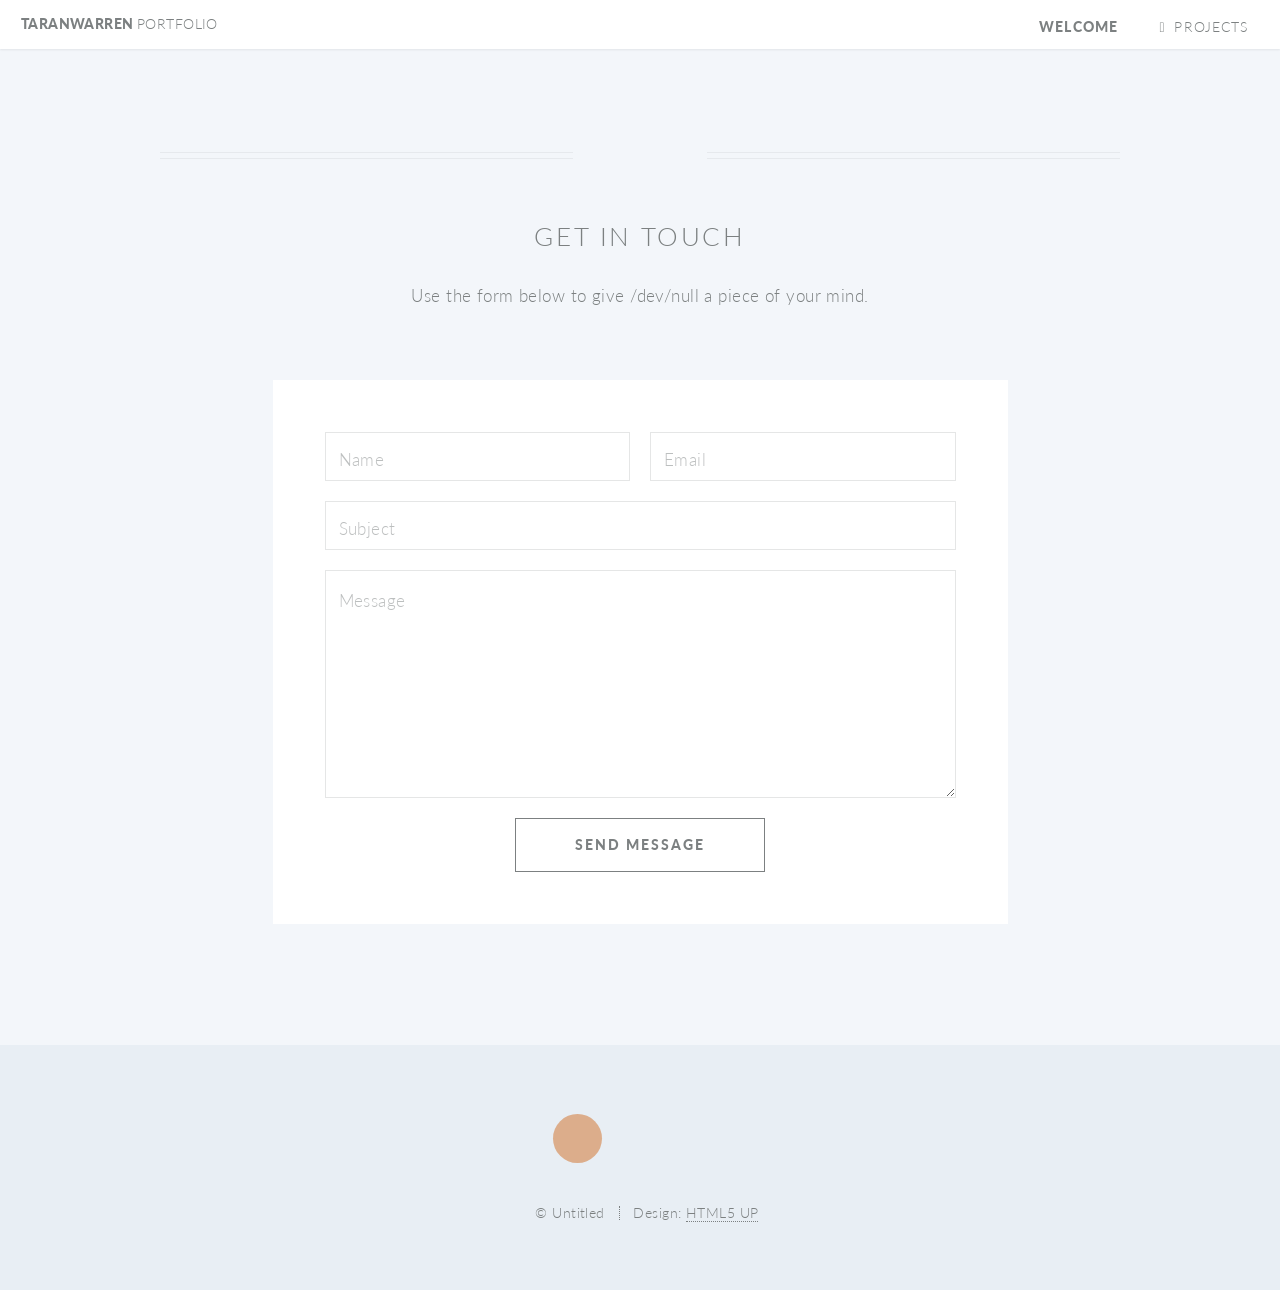
==== commit 0ca98e32: "Redesign homepage, add real bio/credentials, fix footer links site-wide, add CV" ====
--- a/contact.html
+++ b/contact.html
@@ -79,11 +79,9 @@
 				<footer id="footer">
 
 					<ul class="icons">
-						<li><a href="#" class="icon brands circle fa-twitter"><span class="label">Twitter</span></a></li>
-						<li><a href="#" class="icon brands circle fa-facebook-f"><span class="label">Facebook</span></a></li>
-						<li><a href="#" class="icon brands circle fa-google-plus-g"><span class="label">Google+</span></a></li>
-						<li><a href="#" class="icon brands circle fa-github"><span class="label">Github</span></a></li>
-						<li><a href="#" class="icon brands circle fa-dribbble"><span class="label">Dribbble</span></a></li>
+						<li><a href="https://github.com/Taran-Warren" class="icon brands circle fa-github"><span class="label">Github</span></a></li>
+						<li><a href="https://www.linkedin.com/in/taran-warren-88b3a7334/" class="icon brands circle fa-linkedin-in"><span class="label">LinkedIn</span></a></li>
+						<li><a href="mailto:taranwarren6@gmail.com" class="icon solid circle fa-envelope"><span class="label">Email</span></a></li>
 					</ul>
 
 					<ul class="copyright">
--- a/assets/css/main.css
+++ b/assets/css/main.css
@@ -2346,6 +2346,53 @@
 						display: none;
 					}
 
+					#header nav ul li.submenu {
+						position: relative;
+					}
+
+						#header nav ul li.submenu:hover > ul,
+						#header nav ul li.submenu.active > ul {
+							display: block;
+							position: absolute;
+							top: 100%;
+							left: 0;
+							z-index: 10000;
+							list-style: none;
+							background: #fff;
+							box-shadow: 0 1px 2px 0 rgba(0, 0, 0, 0.075);
+							line-height: 2.25em;
+							min-width: 13em;
+							padding: 1em 0;
+							text-transform: uppercase;
+							margin-top: 0;
+						}
+
+							#header nav ul li.submenu:hover > ul li,
+							#header nav ul li.submenu.active > ul li {
+								display: block;
+								margin-left: 0;
+								border-top: solid 1px rgba(124, 128, 129, 0.2);
+							}
+
+								#header nav ul li.submenu:hover > ul li:first-child,
+								#header nav ul li.submenu.active > ul li:first-child {
+									border-top: 0;
+								}
+
+								#header nav ul li.submenu:hover > ul li > a,
+								#header nav ul li.submenu.active > ul li > a {
+									display: block;
+									color: #4a5556;
+									padding: 0 1em;
+									border: 0;
+								}
+
+								#header nav ul li.submenu:hover > ul li:hover > a,
+								#header nav ul li.submenu.active > ul li:hover > a {
+									background: #83d3c9;
+									color: #fff;
+								}
+
 					#header nav ul li a {
 						border: solid 1px transparent;
 						color: inherit;
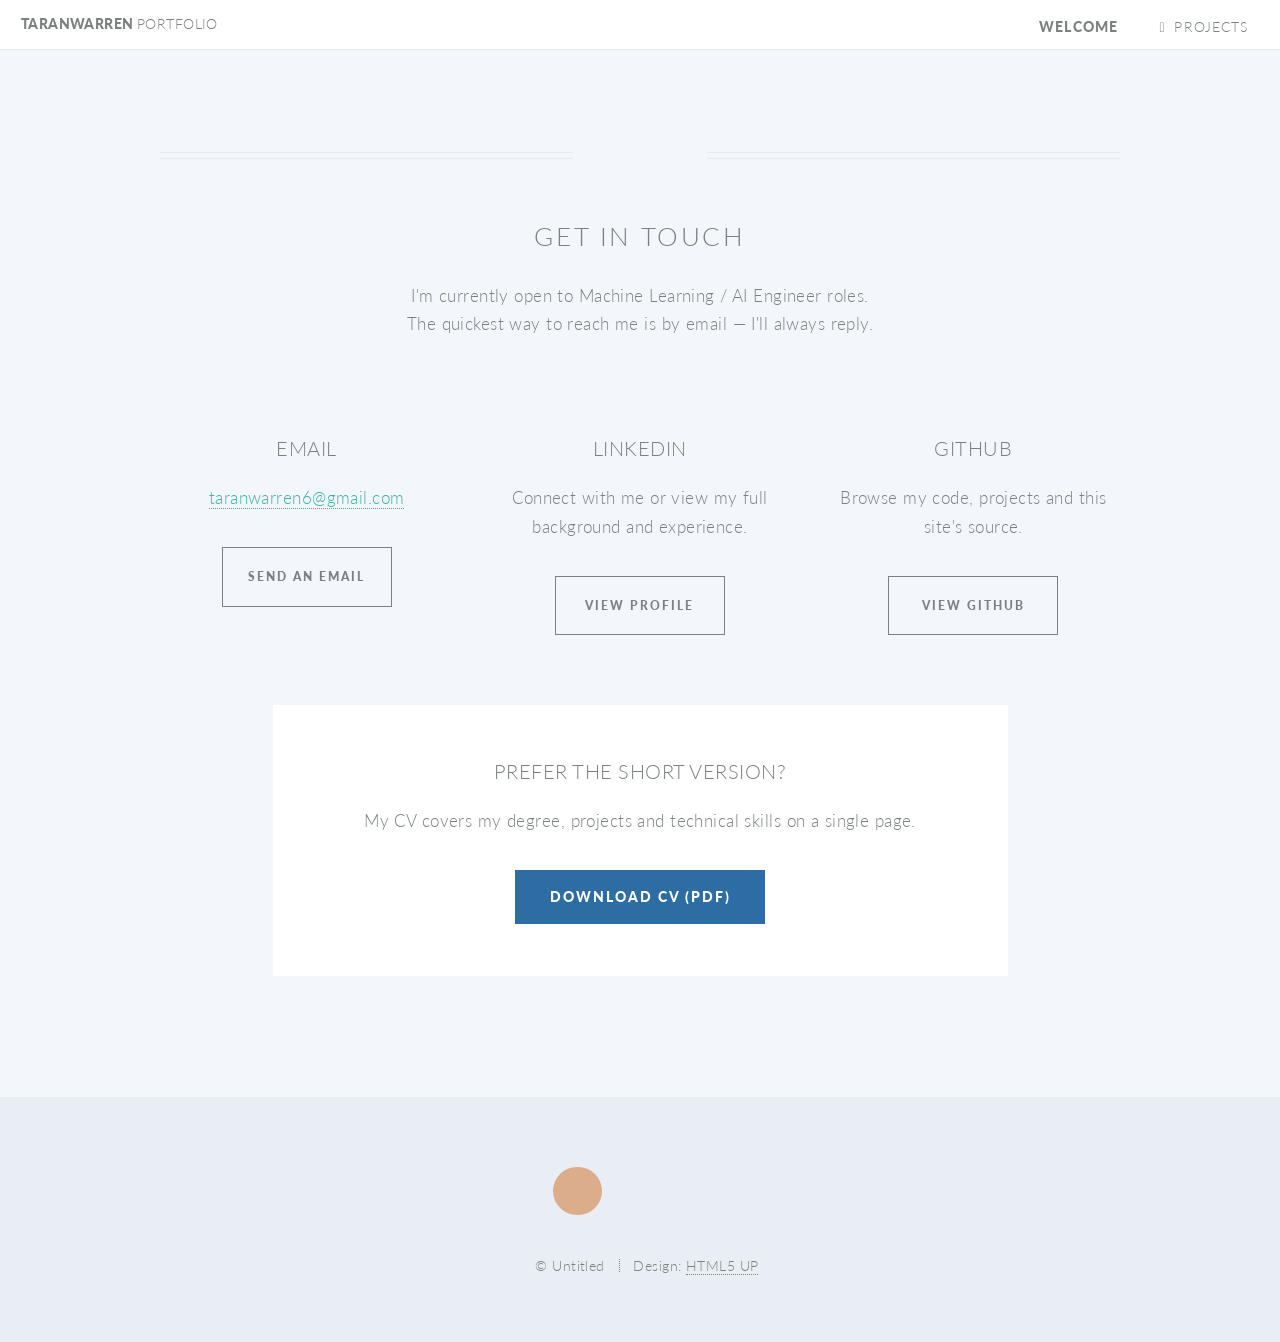
==== commit 8b59f428: "Rebuild contact page, style Pterodactyl figures, remove unused template pages" ====
--- a/contact.html
+++ b/contact.html
@@ -40,37 +40,70 @@
 					<header class="special container">
 						<span class="icon solid fa-envelope"></span>
 						<h2>Get In Touch</h2>
-						<p>Use the form below to give /dev/null a piece of your mind.</p>
+						<p>I'm currently open to Machine Learning / AI Engineer roles.
+						<br />
+						The quickest way to reach me is by email &mdash; I'll always reply.</p>
 					</header>
 
-					<!-- One -->
+					<!-- Contact methods -->
+						<section class="wrapper style1 container special">
+							<div class="row">
+								<div class="col-4 col-12-narrower">
+									<section>
+										<span class="icon solid featured fa-envelope"></span>
+										<header>
+											<h3>Email</h3>
+										</header>
+										<p><a href="mailto:taranwarren6@gmail.com">taranwarren6@gmail.com</a></p>
+										<footer>
+											<ul class="buttons">
+												<li><a href="mailto:taranwarren6@gmail.com" class="button small">Send an Email</a></li>
+											</ul>
+										</footer>
+									</section>
+								</div>
+								<div class="col-4 col-12-narrower">
+									<section>
+										<span class="icon brands featured fa-linkedin-in"></span>
+										<header>
+											<h3>LinkedIn</h3>
+										</header>
+										<p>Connect with me or view my full background and experience.</p>
+										<footer>
+											<ul class="buttons">
+												<li><a href="https://www.linkedin.com/in/taran-warren-88b3a7334/" class="button small">View Profile</a></li>
+											</ul>
+										</footer>
+									</section>
+								</div>
+								<div class="col-4 col-12-narrower">
+									<section>
+										<span class="icon brands featured fa-github"></span>
+										<header>
+											<h3>GitHub</h3>
+										</header>
+										<p>Browse my code, projects and this site's source.</p>
+										<footer>
+											<ul class="buttons">
+												<li><a href="https://github.com/Taran-Warren" class="button small">View GitHub</a></li>
+											</ul>
+										</footer>
+									</section>
+								</div>
+							</div>
+						</section>
+
+					<!-- CV -->
 						<section class="wrapper style4 special container medium">
-
-							<!-- Content -->
-								<div class="content">
-									<form>
-										<div class="row gtr-50">
-											<div class="col-6 col-12-mobile">
-												<input type="text" name="name" placeholder="Name" />
-											</div>
-											<div class="col-6 col-12-mobile">
-												<input type="text" name="email" placeholder="Email" />
-											</div>
-											<div class="col-12">
-												<input type="text" name="subject" placeholder="Subject" />
-											</div>
-											<div class="col-12">
-												<textarea name="message" placeholder="Message" rows="7"></textarea>
-											</div>
-											<div class="col-12">
-												<ul class="buttons">
-													<li><input type="submit" class="special" value="Send Message" /></li>
-												</ul>
-											</div>
-										</div>
-									</form>
-								</div>
-
+							<div class="content">
+								<header>
+									<h3>Prefer the short version?</h3>
+								</header>
+								<p>My CV covers my degree, projects and technical skills on a single page.</p>
+								<ul class="buttons">
+									<li><a href="assets/Taran-Warren-CV.pdf" class="button primary">Download CV (PDF)</a></li>
+								</ul>
+							</div>
 						</section>
 
 				</article>
--- a/assets/css/main.css
+++ b/assets/css/main.css
@@ -1813,7 +1813,7 @@
 		input[type="password"]:focus,
 		input[type="email"]:focus,
 		textarea:focus {
-			border-color: #83d3c9;
+			border-color: #2E6DA4;
 		}
 
 	input[type="text"],
@@ -2168,8 +2168,8 @@
 		input[type="reset"].primary,
 		button.primary,
 		.button.primary {
-			background: #83d3c9;
-			border-color: #83d3c9;
+			background: #2E6DA4;
+			border-color: #2E6DA4;
 			color: #fff !important;
 		}
 
@@ -2212,7 +2212,7 @@
 		}
 
 		.wrapper.style2 {
-			background-color: #83d3c9;
+			background-color: #2E6DA4;
 			background-image: url("images/light-bl.svg"), url("images/light-br.svg");
 			background-position: bottom left, bottom right;
 			background-repeat: no-repeat, no-repeat;
@@ -2235,7 +2235,7 @@
 			.wrapper.style2 .button.primary {
 				background: #fff;
 				border-color: #fff;
-				color: #83d3c9 !important;
+				color: #2E6DA4 !important;
 			}
 
 				.wrapper.style2 input[type="button"].primary:hover,
@@ -2389,7 +2389,7 @@
 
 								#header nav ul li.submenu:hover > ul li:hover > a,
 								#header nav ul li.submenu.active > ul li:hover > a {
-									background: #83d3c9;
+									background: #2E6DA4;
 									color: #fff;
 								}
 
@@ -2521,7 +2521,7 @@
 			}
 
 			.dropotron > li:hover > a {
-				background: #83d3c9;
+				background: #2E6DA4;
 				color: #fff;
 			}
 
@@ -2573,8 +2573,8 @@
 
 	#banner {
 		background-attachment: scroll, scroll, scroll, fixed;
-		background-color: #645862;
-		background-image: url("images/light-bl.svg"), url("images/light-br.svg"), url("images/overlay.png"), url("../../images/banner.jpg");
+		background-color: #0a0f1a;
+		background-image: url("images/light-bl.svg"), url("images/light-br.svg"), url("images/overlay.png"), url("../../images/scifystory-capital.png");
 		background-position: bottom left, bottom right, top left, top center;
 		background-repeat: no-repeat, no-repeat, repeat, no-repeat;
 		background-size: 25em, 25em, auto, cover;
@@ -2671,8 +2671,8 @@
 
 	#cta {
 		background-attachment: scroll, scroll, scroll, fixed;
-		background-color: #645862;
-		background-image: url("images/light-tl.svg"), url("images/light-tr.svg"), url("images/overlay.png"), url("../../images/banner.jpg");
+		background-color: #0a0f1a;
+		background-image: url("images/light-tl.svg"), url("images/light-tr.svg"), url("images/overlay.png"), url("../../images/scifystory-hero.png");
 		background-position: top left, top right, top left, bottom center;
 		background-repeat: no-repeat, no-repeat, repeat, no-repeat;
 		background-size: 25em, 25em, auto, cover;
@@ -3495,3 +3495,48 @@
     display: block;
     transform: scaleX(-1);
 }
+
+/* =========================
+   PROJECT FIGURES
+========================= */
+
+.figure {
+    margin: 2em auto;
+    text-align: center;
+    max-width: 100%;
+}
+
+    .figure img {
+        width: 100%;
+        height: auto;
+        display: block;
+        margin: 0 auto;
+        border-radius: 6px;
+        background: #fff;
+        border: solid 1px rgba(124, 128, 129, 0.18);
+        box-shadow: 0 4px 14px 0 rgba(0, 0, 0, 0.07);
+    }
+
+    .figure figcaption {
+        display: block;
+        margin-top: 0.9em;
+        font-size: 0.8em;
+        line-height: 1.6;
+        color: #8a9192;
+        font-style: italic;
+    }
+
+/* width variants */
+.figure.narrow  { max-width: 300px; }
+.figure.medium  { max-width: 500px; }
+.figure.wide    { max-width: 660px; }
+
+/* plain photographic figures (no white card treatment) */
+.figure.plain img {
+    background: none;
+    border: 0;
+}
+
+@media screen and (max-width: 736px) {
+    .figure { margin: 1.5em auto; }
+}
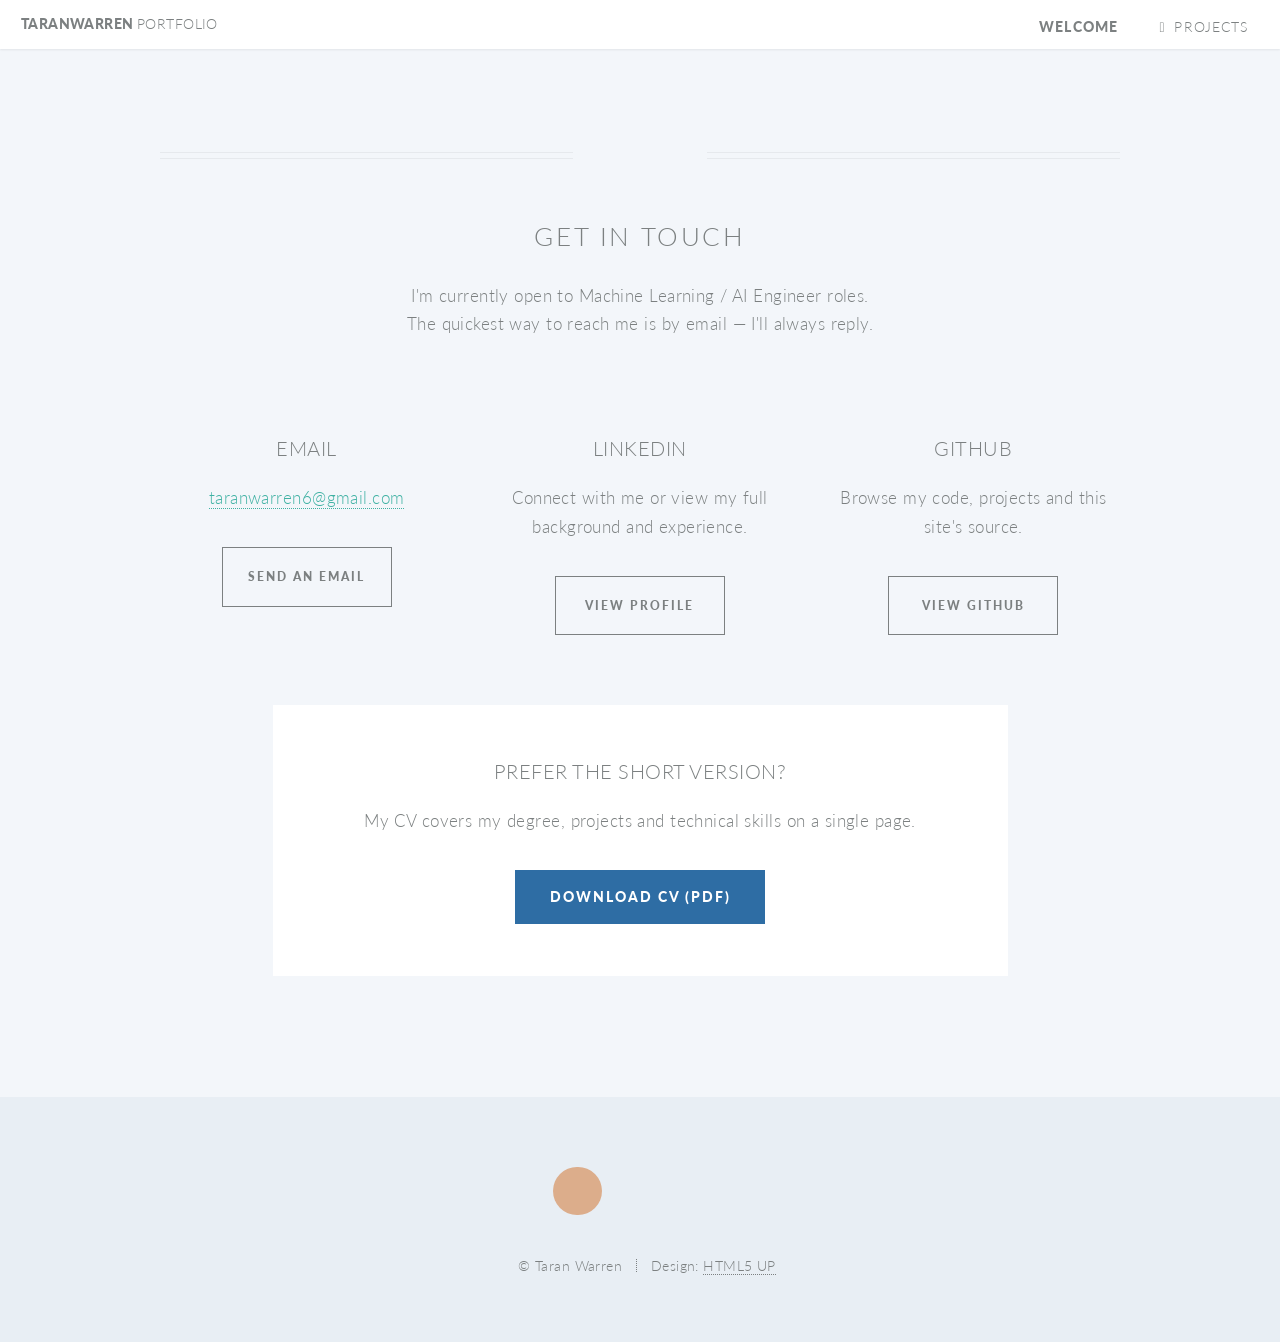
==== commit a9aef9d0: "messagetrying" ====
--- a/contact.html
+++ b/contact.html
@@ -118,7 +118,7 @@
 					</ul>
 
 					<ul class="copyright">
-						<li>&copy; Untitled</li><li>Design: <a href="http://html5up.net">HTML5 UP</a></li>
+						<li>&copy; Taran Warren</li><li>Design: <a href="http://html5up.net">HTML5 UP</a></li>
 					</ul>
 
 				</footer>
--- a/assets/css/main.css
+++ b/assets/css/main.css
@@ -3419,15 +3419,29 @@
    SIDEBAR (SAFE + STABLE)
 ========================= */
 
+/* Default: a clean light "contents" card (text-only project pages). */
 .sidebar {
     position: sticky;
-    top: 20px;
-    height: calc(100vh - 40px);
+    top: 5.5em;                /* clears the fixed site header */
+    height: auto;
+    max-height: calc(100vh - 7em);
+    overflow-y: auto;
+    padding: 1.4em 1.2em;
+
+    background: #fff;
+    border: solid 1px rgba(124, 128, 129, 0.18);
+    border-radius: 6px;
+    box-shadow: 0 4px 14px 0 rgba(0, 0, 0, 0.06);
+    z-index: 1000;
+}
+
+/* The Pterodactyl page keeps the dark backdrop so the birds read against it. */
+body.ptero-page .sidebar {
+    height: calc(100vh - 7em);
+    max-height: none;
     padding: 10px;
-
-    background: rgba(0, 0, 0, 0.55); /* makes links visible */
-    z-index: 1000;
-
+    background: #16202e;
+    border-color: rgba(255, 255, 255, 0.08);
     overflow: hidden; /* keeps birds inside */
 }
 
@@ -3444,34 +3458,73 @@
 .scroll-nav {
     display: flex;
     flex-direction: column;
-    gap: 10px;
+    gap: 2px;
 
     position: relative;
     z-index: 10;
 }
 
+    .scroll-nav .scroll-nav-title {
+        display: block;
+        font-size: 0.62em;
+        letter-spacing: 0.22em;
+        text-transform: uppercase;
+        font-weight: 700;
+        color: #a3abac;
+        padding: 0 0.7em 0.9em 0.7em;
+        margin-bottom: 0.5em;
+        border-bottom: solid 1px rgba(124, 128, 129, 0.15);
+    }
+
 .scroll-nav a {
     display: block;
-    color: #ffffff !important;
+    color: #6b7476;
     text-decoration: none;
-    font-size: 14px;
+    font-size: 0.78em;
+    line-height: 1.4;
 
     opacity: 1 !important;   /* kills HTML5 UP fade */
     visibility: visible !important;
 
-    padding: 4px 0;
+    padding: 0.55em 0.7em;
+    border: 0;                     /* kills the template's dotted link underline */
+    border-left: solid 2px transparent;
+    border-radius: 0 3px 3px 0;
+    transition: color 0.15s ease-in-out, background-color 0.15s ease-in-out, border-color 0.15s ease-in-out;
 }
 
 .scroll-nav a:hover {
-    transform: translateX(4px);
-    opacity: 0.8;
+    color: #2E6DA4;
+    background: rgba(46, 109, 164, 0.06);
 }
 
 .scroll-nav a.active {
-    font-weight: bold;
-    border-left: 2px solid white;
-    padding-left: 6px;
+    font-weight: 700;
+    color: #2E6DA4;
+    border-left-color: #2E6DA4;
+    background: rgba(46, 109, 164, 0.08);
 }
+
+/* Dark variant for the Pterodactyl page */
+body.ptero-page .scroll-nav .scroll-nav-title {
+    color: rgba(255, 255, 255, 0.45);
+    border-bottom-color: rgba(255, 255, 255, 0.12);
+}
+
+body.ptero-page .scroll-nav a {
+    color: rgba(255, 255, 255, 0.82);
+}
+
+    body.ptero-page .scroll-nav a:hover {
+        color: #fff;
+        background: rgba(255, 255, 255, 0.08);
+    }
+
+    body.ptero-page .scroll-nav a.active {
+        color: #fff;
+        border-left-color: #fff;
+        background: rgba(255, 255, 255, 0.12);
+    }
 
 /* =========================
    BIRDS (DO NOT BREAK)
@@ -3526,10 +3579,16 @@
         font-style: italic;
     }
 
-/* width variants */
-.figure.narrow  { max-width: 300px; }
-.figure.medium  { max-width: 500px; }
-.figure.wide    { max-width: 660px; }
+/* width variants — constrain the image, not the caption */
+.figure.narrow img  { max-width: 300px; }
+.figure.medium img  { max-width: 500px; }
+.figure.wide img    { max-width: 660px; }
+
+    .figure figcaption {
+        max-width: 540px;
+        margin-left: auto;
+        margin-right: auto;
+    }
 
 /* plain photographic figures (no white card treatment) */
 .figure.plain img {
@@ -3540,3 +3599,8 @@
 @media screen and (max-width: 736px) {
     .figure { margin: 1.5em auto; }
 }
+
+/* Anchor jumps shouldn't hide the heading under the fixed header */
+#main [id] {
+    scroll-margin-top: 6em;
+}
